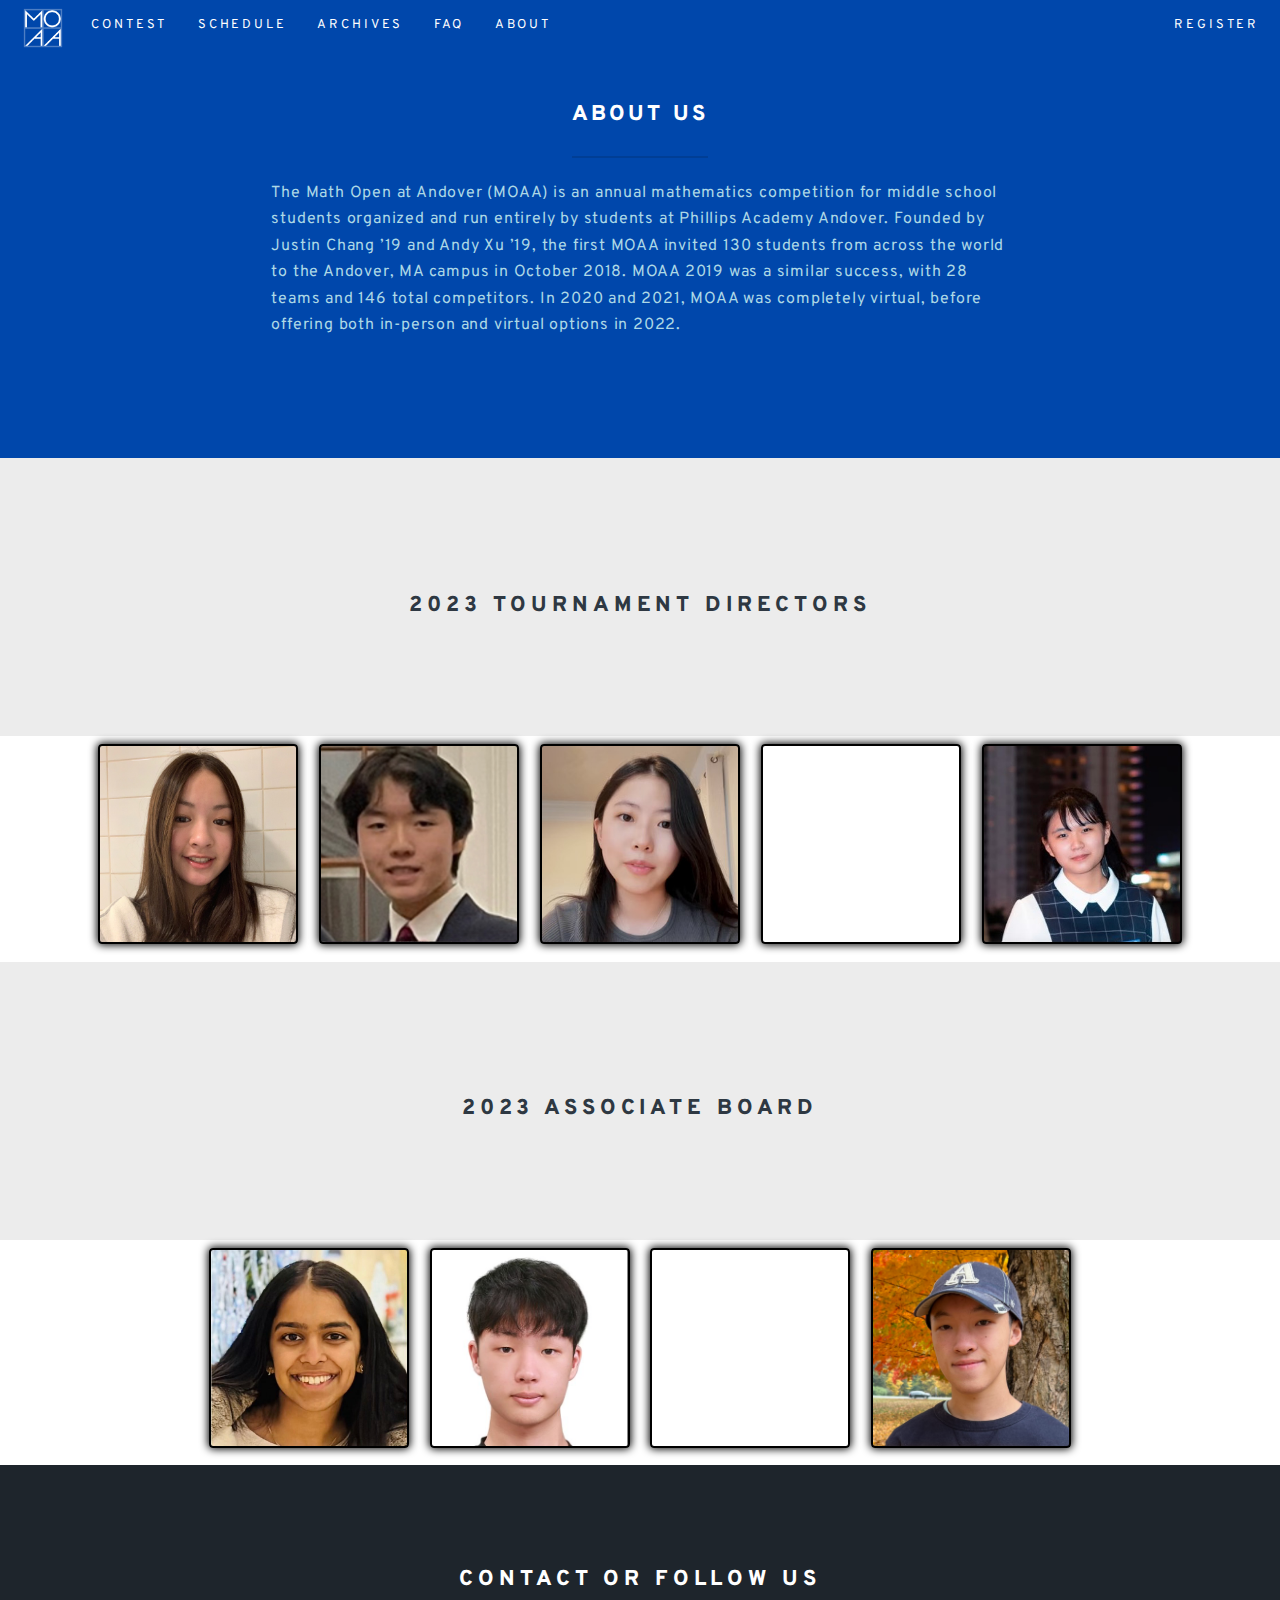
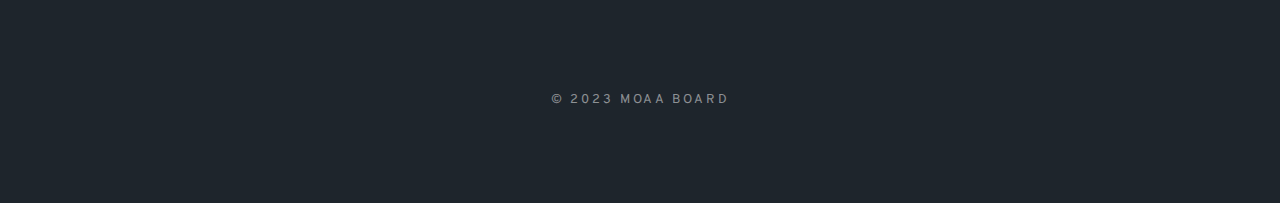
==== about.html @ ed80f313 "about changes" ====
<!DOCTYPE html>
<html>
  <head>
    <link
      href="https://fonts.googleapis.com/css2?family=Overpass:wght@600&display=swap"
      rel="stylesheet"
    />
    <link
      href="https://fonts.googleapis.com/css2?family=Oxygen&display=swap"
      rel="stylesheet"
    />

    <title>
MOAA - About
</title>
    <meta charset="utf-8" />

    <!-- The icon for the website.
  Source: https://pbs.twimg.com/profile_images/139609682/twitter_picture_2_400x400.jpg-->
    <link
      rel="shortcut icon"
      type="image/png"
      href="/static/images/favicon5.png"
    />

    <!-- The style sheet for the website. -->
    <link rel="stylesheet" href="/static/css/main.css" />
    <link rel="stylesheet" href="/static/css/navbar.css" />
    

    <!-- The Font Awesome Stylesheet -->
    <link
      rel="stylesheet"
      href="https://use.fontawesome.com/releases/v5.8.1/css/all.css"
      integrity="sha384-50oBUHEmvpQ+1lW4y57PTFmhCaXp0ML5d60M1M7uH2+nqUivzIebhndOJK28anvf"
      crossorigin="anonymous"
    />

    <!-- Global site tag (gtag.js) - Google Analytics -->
    <script
      async
      src="https://www.googletagmanager.com/gtag/js?id=UA-120912424-3"
    ></script>
    <script>
      window.dataLayer = window.dataLayer || [];

      function gtag() {
        dataLayer.push(arguments);
      }
      gtag("js", new Date());
      gtag("config", "UA-120912424-3");

      var index = "/";
    </script>

    <!-- JavaScript common to all MOAA pages. -->
    <script src="/static/js/jquery.min.js"></script>
    <script src="/static/js/jquery.scrollex.min.js"></script>
    <script src="/static/js/jquery.scrolly.min.js"></script>
    <script src="/static/js/util.js"></script>
    <script src="/static/js/skel.min.js"></script>
    <script src="/static/js/main.js"></script>

     

    <!-- Compatibility -->
    <meta
      content="width=device-width, initial-scale=1, maximum-scale=1, user-scalable=no"
      name="viewport"
    />
  </head>

  <body class="landing">
    <div id="page-wrapper">
      <header id="header" class="style3">
        <nav id="nav2">
          <ul>
            <li>
              <a href="/register-main.html" style="display: inline" class="more"
                >Register</a
              >
            </li>
          </ul>
        </nav>
        
        <nav id="nav">
          <ul>
            <li>
              <a class="menuToggle" href="#menu"><span></span></a>
              <div id="menu">
                <ul>
                  <li><a class="more" href="/">Home</a></li>
                  <li>
                    <a class="more scrolly" href="/contest"
                      >Contest</a
                    >
                  </li>
                  <li>
                    <a class="more" href="/schedule">Schedule</a>
                  </li>
                  <li>
                    <a class="more" href="/archives">Archives</a>
                  </li>
                  <li><a class="more" href="/faq">FAQ</a></li>
                  <li><a class="more" href="/about">About</a></li>
                  <!-- <li><a class="more" href="">Livestream</a></li> -->
                   
                  <li>
                    <a class="more scrolly" href="#contact-us">Contact Us</a>
                  </li>
                  <li>
                    <a href="/register-main.html" class="more">Register</a>
                  </li>
                </ul>
              </div>
            </li>
            <li><a class="more" href="/contest">Contest</a></li>
            <li><a class="more" href="/schedule">Schedule</a></li>
            <li><a class="more" href="/archives">Archives</a></li>
            <li><a class="more" href="/faq">FAQ</a></li>
            <li><a class="more" href="/about">About</a></li>
            
            <!-- <li><a class="more" href="">Livestream</a></li> -->
          </ul>
        </nav>
      </header>

      

   <section class="wrapper style1 special" id="welcome">
      <div class="inner">
        <header class="major">
          <h2>About Us</h2>
          <p>
            The Math Open at Andover (MOAA) is an annual mathematics competition for middle school students
            organized and run entirely by students at Phillips Academy Andover. Founded by Justin Chang ’19 and Andy Xu ’19, the first MOAA invited 130 students from across the world to the Andover, MA campus in October 2018. MOAA 2019 was a similar success, with 28 teams and 146 total competitors. 
            In 2020 and 2021, MOAA was completely virtual, before offering both in-person and virtual options in 2022.

          </p>
        </header>
      </div>
    </section>

    

    


    <section class="wrapper alt style5" id="team">
      <section class="spotlight">
        <div class="content">
          <br>
          <h2>2023 Tournament Directors</h2>
          <br>
        </div>
      </section>

      <section class="profile-pics">
        <a class="zhang-valencia-2022 profile-pic">
          <div class="content">
            <div class="foreground2">
              Valencia is currently an Upper at Phillips Academy and serves as a Tournament Director.
              She enjoys swimming, reading books, and playing tennis.
            </div>
            <div class="zhang-valencia-2022 background"></div>
          </div>
        </a>
        <a class="xu-andy-2023 profile-pic">
          <div class="content">
            <div class="foreground2">
              Andy Xu is currently a Senior at Phillips Academy and serves as a Tournament Director. Besides math, he enjoys running track, teaching math, and physics.
            </div>
            <div class="xu-andy-2023 background"></div>
          </div>
        </a>

        <!-- <a class="zhao-angeline-2022 profile-pic">
          <div class="content">
            <div class="foreground2">
              Angeline is an Upper at Phillips Academy and serves as a Tournament Director. 
              Besides math, she loves journalism and playing poker with her friends.
            <div class="zhao-angeline-2022 background"></div>
          </div>
        </a> -->

        <a class="zhao-angeline-2022 profile-pic">
          <div class="content">
            <div class="foreground2">
              Angeline is an Upper at Phillips Academy and serves as a Tournament Director. 
              Besides math, she loves journalism and playing poker with her friends.
            </div>
            <div class="zhao-angeline-2022 background"></div>
          </div>
        </a>

        <a class="liang-nate-2023 profile-pic">
          <div class="content">
            <div class="foreground2">
              Nate is currently an Upper at Phillips Academy and serves as a Tournament Director.
              Other than math, Nate enjoys Chemistry, running, and hanging out with his friends.
            </div>
            <div class="liang-nate-2023 background"></div>
          </div>
        </a>

        <a class="yang-raina-2022 profile-pic">
          <div class="content">
            <div class="foreground2">
              Raina is currently a Senior at Phillips Academy and serves as a Tournament Director
              for the MOAA. She enjoys theatre, art, and making graphics for the school newspaper. 
            </div>
            <div class="yang-raina-2022 background"></div>
          </div>
        </a>

      </section>

      <section class="spotlight">
        <div class="content">
          <br>
          <h2>2023 Associate Board</h2>
          <br>
        </div>
      </section>

      <section class="profile-pics">
        <a class="mittal-anika-2023 profile-pic">
          <div class="content">
            <div class="foreground2">
              Anika is currently an Upper at Phillips Academy and serves as the Director of Outreach. 
              Besides math, she enjoys dance, baking, and coding.
            </div>
            <div class="mittal-anika-2023 background"></div>
          </div>
        </a>
        <a class="kim-harry-2023 profile-pic">
          <div class="content">
            <div class="foreground2">
              Harry is an Upper at Phillips Academy and serves as the problem organizer. 
              Besides math, he enjoys running and playing card games.
            </div>
            <div class="kim-harry-2023 background"></div>
          </div>
        </a>
        <a class="yang-anthony-2023 profile-pic">
          <div class="content">
            <div class="foreground2">
              Anthony is an upper at Phillips academy and serves as a problem organizer. 
              Besides math, he enjoys playing soccer and sleeping.
            </div>
            <div class="yang-anthony-2023 background"></div>
          </div>
        </a>
        <a class="xie-david-2023 profile-pic">
          <div class="content">
            <div class="foreground2">
              David is an upper at Phillips Academy and serves as the webmaster. 
              Besides math, he enjoys playing chess and playing sports.
            </div>
            <div class="xie-david-2023 background"></div>
          </div>
        </a>


      </section>
    </section>


      <!-- <section class="wrapper style4" id="acknowledgements">
      <div class="inner">
        <header>
          <h2>Acknowledgements</h2>
          <p>This competition was made possible by an Abbot Grant from the Abbot Academy Fund, our sponsors — Art of Problem Solving, Russian School of Math, and Expii — faculty members, and many student volunteers.</p>
          <p>If you are interested in giving to and supporting future endeavors by Phillips Academy Andover, please peruse the "Donate" button to your right.</p>
        </header>
        <ul class="actions vertical">
          <li> <a class="button fit special" href="/static/archives/2019/2019-comp-contributors.pdf">Contributors</a> </li>
          <li> <a class="button fit" data-method="get" href="https://www.andover.edu/giving">Donate</a> </li>
        </ul>
      </div>
    </section> -->

      <footer id="contact-us">
        <h2>Contact or Follow Us</h2>
        <ul class="icons">
          <li>
            <a
              target="_blank"
              class="icon fas fa-envelope-open-text"
              href="mailto:director@andovermathopen.com"
              title="Email us!"
            ></a>
          </li>
          <li>
            <a
              target="_blank"
              class="icon fab fa-facebook"
              href="https://www.facebook.com/Math-Open-At-Andover-447859368975549/"
              title="Find us on Facebook!"
            ></a>
          </li>
          <li>
            <a
              target="_blank"
              class="icon fab fa-instagram"
              href="https://www.instagram.com/mathandover/"
              title="Find us on Instagram!"
            ></a>
          </li>
          <li>
            <a
              target="_blank"
              class="icon fa fa-cubes"
              href="https://artofproblemsolving.com/community/c5h2248922_sign_up_for_moaa_2020"
              title="Find us on AOPS!"
            ></a>
          </li>
          <li>
            <a
              target="_blank"
              class="icon fab fa-discord"
              href="https://discord.gg/f87E8Jt"
              title="Join us on Discord!"
            ></a>
          </li>
        </ul>
        <ul class="copyright">
          <li>&copy; 2023 MOAA Board</li>
        </ul>
      </footer>
    </div>
  </body>
</html>
---- static/css/main.css ----
/* Unless otherwise noted in changelog.txt, the vast majority of this CSS (up to the dividing comment that indicates where my code begins)
came from my coding of the the MOAA website andovermathopen.com, which was built last summer through the use of several css/js packages
provided by html5up.net */
html, body, div, span, applet, object, iframe, h1, h2, h3, h4, h5, h6, p, blockquote, pre, a, abbr, acronym, address, big, cite, code, del, dfn, img, ins,
kbd, q, s, samp, small, strike, sub, sup, tt, var, b, u, i, center, dl, dt, dd, ol, ul, li, fieldset, form, label, legend, table, caption, tbody, tfoot,
thead, tr, th, td, article, aside, canvas, details, embed, figure, figcaption, footer, header, hgroup, menu, nav, output, ruby, section, summary, time,
mark, audio, video {
  margin: 0;
  padding: 0;
  border: 0;
  font-size: 100%;
  font-family: 'Overpass', sans-serif;
  vertical-align: baseline;
}

article, aside, details, figcaption, figure, footer, header, hgroup, menu, nav, section {
  display: block;
}

body {
  line-height: 1;
}

ol, ul {
  list-style: none;
}

blockquote, q {
  quotes: none;
}

blockquote:before, blockquote:after, q:before, q:after {
  content: '';
  content: none;
}

table {
  border-collapse: collapse;
  border-spacing: 0;
}

*, *:before, *:after {
  box-sizing: border-box;
}

body {
  background: #2e3842;
}

body.is-loading *, body.is-loading *:before, body.is-loading *:after {
  animation: none !important;
  transition: none !important;
}

body, input, select, textarea {
  color: #fff;
  font-size: 15pt;
  font-weight: 400;
  letter-spacing: 0.050em;
  line-height: 1.65em;
}

@media screen and (max-width: 1680px) {
  body, input, select, textarea {
    font-size: 13pt;
  }
}

@media screen and (max-width: 1280px) {
  body, input, select, textarea {
    font-size: 12pt;
  }
}

@media screen and (max-width: 736px) {
  body, input, select, textarea {
    font-size: 11pt;
    letter-spacing: 0.0375em;
  }
}

a {
  transition: color 0.2s ease, border-bottom-color 0.2s ease;
  border-bottom: dotted 1px;
  color: inherit;
  text-decoration: none;
}

a:hover {
  border-bottom-color: transparent;
}

b {
  color: #fff;
  font-weight: 600;
}

i {
  font-style: italic;
}

p {
  margin: 0 0 2em 0;
}

h1, h2, h3, h4, h5, h6 {
  color: #fff;
  font-weight: 800;
  letter-spacing: 0.225em;
  line-height: 1em;
  margin: 0 0 1em 0;
  text-transform: uppercase;
}

h1 a, h2 a, h3 a, h4 a, h5 a, h6 a {
  color: inherit;
  text-decoration: none;
}

h2 {
  font-size: 1.35em;
  line-height: 1.75em;
}

@media screen and (max-width: 736px) {
  h2 {
    font-size: 1.1em;
    line-height: 1.65em;
  }
}

h3 {
  font-size: 1.15em;
  line-height: 1.75em;
}

@media screen and (max-width: 736px) {
  h3 {
    font-size: 1em;
    line-height: 1.65em;
  }
}

h4 {
  font-size: 1em;
  line-height: 1.5em;
}

h5 {
  font-size: 0.8em;
  line-height: 1.5em;
}

h6 {
  font-size: 0.7em;
  line-height: 1.5em;
}

sub {
  font-size: 0.8em;
  position: relative;
  top: 0.5em;
}

sup {
  font-size: 0.8em;
  position: relative;
  top: -0.5em;
}

hr {
  border: 0;
  border-bottom: solid 2px #fff;
  margin: 3em 0
}

hr.major {
  margin: 4.5em 0
}

blockquote {
  border-left: solid 4px #fff;
  font-style: italic;
  margin: 0 0 2em 0;
  padding: 0.5em 0 0.5em 2em
}

code {
  background: rgba(144, 144, 144, 0.25);
  border-radius: 3px;
  font-family: 'Overpass', sans-serif;
  font-size: 0.9em;
  letter-spacing: 0;
  margin: 0 0.25em;
  padding: 0.25em 0.65em
}

pre {
  font-family: 'Overpass', sans-serif;
  font-size: 0.9em;
  margin: 0 0 2em 0
}

pre code {
  display: block;
  line-height: 1.75em;
  padding: 1em 1.5em;
  overflow-x: auto
}

.align-left {
  text-align: left !important
}

.align-center {
  text-align: center !important
}

.align-right {
  text-align: right !important
}

section.special, article.special {
  text-align: center
}

header p {
  color: rgba(255, 255, 255, 0.5);
  position: relative;
  top: -0.25em
}

header h3+p {
  font-size: 1.1em
}

header h4+p, header h5+p, header h6+p {
  font-size: 0.9em
}

header.major {
  margin: 0 0 3.5em 0
}

header.major h2, header.major h3, header.major h4, header.major h5, header.major h6 {
  border-bottom: solid 2px #fff;
  display: inline-block;
  padding-bottom: 1em;
  position: relative
}

header.major h2:after, header.major h3:after, header.major h4:after, header.major h5:after, header.major h6:after {
  content: '';
  display: block;
  height: 1px
}

header.major p {
  color: #fff;
  top: 0
}

@media screen and (max-width: 736px) {
  header.major {
    margin: 0 0 2em 0
  }
}

/*@media screen and (max-width: 980px) {
  header br {
    display: none
  }
}*/

form {
  margin: 0 0 2em 0
}

label {
  color: #fff;
  display: block;
  font-size: 0.9em;
  font-weight: 600;
  margin: 0 0 1em 0
}

input[type="text"], input[type="password"], input[type="email"], input[type="number"], select, textarea {
  appearance: none;
  background: rgba(144, 144, 144, 0.25);
  border-radius: 3px;
  border: none;
  color: inherit;
  display: block;
  outline: 0;
  padding: 0 1em;
  text-decoration: none;
  width: 100%
}

input[type="text"]:invalid, input[type="password"]:invalid, input[type="email"]:invalid, input[type="number"]:invalid, select:invalid, textarea:invalid {
  box-shadow: none
}

input[type="text"]:focus, input[type="password"]:focus, input[type="email"]:focus, input[type="number"]:focus, select:focus, textarea:focus {
  box-shadow: 0 0 0 2px #3f3fff
}

.select-wrapper {
  text-decoration: none;
  display: block;
  position: relative
}

.select-wrapper:before {
  font-style: normal;
  pointer-events: none;
  text-transform: none !important;
}

.select-wrapper:before {
  color: #fff;
  display: block;
  height: 2.75em;
  line-height: 2.75em;
  position: absolute;
  right: 0;
  text-align: center;
  top: 0;
  width: 2.75em
}

input[type="text"], input[type="password"], input[type="email"], input[type="number"], select {
  height: 2.75em;
  width: 70%;
  margin: auto;
}

textarea {
  padding: 0.75em 1em
}

input[type="checkbox"], input[type="radio"] {
  appearance: none;
  display: block;
  float: left;
  margin-right: -2em;
  opacity: 0;
  width: 1em;
  z-index: -1
}

input[type="checkbox"]+label, input[type="radio"]+label {
  text-decoration: none;
  color: #fff;
  cursor: pointer;
  display: inline-block;
  font-size: 1em;
  font-weight: 400;
  padding-left: 2.4em;
  padding-right: 0.75em;
  position: relative
}

input[type="checkbox"]+label:before, input[type="radio"]+label:before {
  font-style: normal;
  text-transform: none;
}

input[type="checkbox"]+label:before, input[type="radio"]+label:before {
  background: rgba(144, 144, 144, 0.25);
  border-radius: 3px;
  content: '';
  display: inline-block;
  height: 1.65em;
  left: 0;
  line-height: 1.58125em;
  position: absolute;
  text-align: center;
  top: 0;
  width: 1.65em
}

input[type="checkbox"]:checked+label:before, input[type="radio"]:checked+label:before {
  background: #2e3842;
  color: #fff;
}

input[type="checkbox"]:focus+label:before, input[type="radio"]:focus+label:before {
  box-shadow: 0 0 0 2px #0047ab
}

input[type="checkbox"]+label:before {
  border-radius: 3px
}

input[type="radio"]+label:before {
  border-radius: 100%
}

.formerize-placeholder {
  color: rgba(255, 255, 255, 0.5) !important;
  opacity: 1.0
}

.box {
  border-radius: 3px;
  border: solid 2px #fff;
  margin-bottom: 2em;
  padding: 1.5em
}

.box>:last-child, .box>:last-child>:last-child, .box>:last-child>:last-child>:last-child {
  margin-bottom: 0
}

.box.alt {
  border: 0;
  border-radius: 0;
  padding: 0
}

.icon {
  text-decoration: none;
  border-bottom: none;
  position: relative
}

.icon:before {
  font-style: normal;
  text-transform: none;
}

.icon>.label {
  display: none
}

.icon.major {
  transform: rotate(-45deg);
  border-radius: 3px;
  border: solid 2px #fff;
  display: inline-block;
  font-size: 1.35em;
  height: calc(3em + 2px);
  line-height: 3em;
  text-align: center;
  width: calc(3em + 2px)
}

.icon.major:before {
  transform: rotate(45deg);
  display: inline-block;
  font-size: 1.5em
}

@media screen and (max-width: 736px) {
  .icon.major {
    font-size: 1em
  }
}

.icon.style1 {
  color: #ffffff
}

.icon.style2 {
  color: #00f0ff
}

.icon.style3 {
  color: #76ddff
}

.image {
  border-radius: 3px;
  border: 0;
  display: inline-block;
  position: relative
}

.image img {
  border-radius: 3px;
  display: block
}

.image.left {
  float: left;
  margin: 0 2em 2em 0;
  top: 0.25em
}

.image.right {
  float: right;
  margin: 0 0 2em 2em;
  top: 0.25em
}

.image.left, .image.right {
  max-width: 40%
}

.image.left img, .image.right img {
  width: 100%
}

.image.fit {
  display: block;
  margin: 0 0 2em 0;
  width: 100%
}

.image.fit img {
  width: 100%
}

ol {
  list-style: decimal;
  margin: 0 0 2em 0;
  padding-left: 1.25em
}

ol li {
  padding-left: 0.25em
}

ul {
  list-style: disc;
  margin: 0 0 2em 0;
  padding-left: 1em
}

ul li {
  padding-left: 0.5em;
}

ul.alt {
  list-style: none;
  padding-left: 0
}

ul.alt li {
  border-top: solid 1px #fff;
  padding: 0.5em 0
}

ul.alt li:first-child {
  border-top: 0;
  padding-top: 0
}

ul.icons {
  cursor: default;
  list-style: none;
  padding-left: 0
}

ul.icons li {
  display: inline-block;
  padding: 0 1em 0 0
}

ul.icons li:last-child {
  padding-right: 0
}

ul.icons.major {
  padding: 1em 0
}

ul.icons.major li {
  padding-right: 3.5em
}

@media screen and (max-width: 736px) {
  ul.icons.major li {
    padding: 0 1em !important
  }
}

ul.actions {
  cursor: default;
  list-style: none;
  padding-left: 0
}

ul.actions li {
  display: inline-block;
  padding: 0 1.5em 0 0;
  vertical-align: middle
}

ul.actions li:last-child {
  padding-right: 0
}

ul.actions.small li {
  padding: 0 0.75em 0 0
}

ul.actions.vertical li {
  display: block;
  padding: 1.5em 0 0 0
}

ul.actions.vertical li:first-child {
  padding-top: 0
}

ul.actions.vertical li>* {
  margin-bottom: 0
}

ul.actions.vertical.small li {
  padding: 0.75em 0 0 0
}

ul.actions.vertical.small li:first-child {
  padding-top: 0
}

/*ul.actions.fit {
  display: table;
  margin-left: -1.5em;
  padding: 0;
  table-layout: fixed;
  width: calc(100% + 1.5em)
} */

ul.actions.fit li {
  display: table-cell;
  padding: 0 0 0 1.5em
}

ul.actions.fit li>* {
  margin-bottom: 0
}

/*ul.actions.fit.small {
  margin-left: -0.75em;
  width: calc(100% + 0.75em)
} */

ul.actions.fit.small li {
  padding: 0 0 0 0.75em
}

@media screen and (max-width: 736px) {
  ul.actions li {
    padding: 1em 0 0 0;
    text-align: center;
    width: 100%
  }

  ul.actions li:first-child {
    padding-top: 0
  }

  ul.actions li>* {
    margin: 0 auto !important;
    max-width: 30em;
    width: 100%
  }

  ul.actions li>*.icon:before {
    margin-left: -1em
  }

  ul.actions.small li {
    padding: 0.5em 0 0 0
  }

  ul.actions.small li:first-child {
    padding-top: 0
  }
}

dl {
  margin: 0 0 2em 0
}

.table-wrapper {
  overflow-x: auto;
}

table {
  margin: 0 0 2em 0;
  width: 100%
}

table tbody tr {
  border: solid 1px #fff;
  border-left: 0;
  border-right: 0
}

table tbody tr:nth-child(2n+1) {
  background-color: rgba(144, 144, 144, 0.25)
}

table td {
  padding: 0.75em 0.75em
}

table th {
  color: #fff;
  font-size: 0.9em;
  font-weight: 600;
  padding: 0 0.75em 0.75em 0.75em;
  text-align: left
}

table thead {
  border-bottom: solid 2px #fff
}

table tfoot {
  border-top: solid 2px #fff
}

table.alt {
  border-collapse: separate
}

table.alt tbody tr td {
  border: solid 1px #fff;
  border-left-width: 0;
  border-top-width: 0
}

table.alt tbody tr td:first-child {
  border-left-width: 1px
}

table.alt tbody tr:first-child td {
  border-top-width: 1px
}

table.alt thead {
  border-bottom: 0
}

table.alt tfoot {
  border-top: 0
}

input[type="submit"], input[type="reset"], input[type="button"], button, .button {
  appearance: none;
  transition: background-color 0.2s ease-in-out, color 0.2s ease-in-out;
  background-color: transparent;
  border-radius: 3px;
  border: 0;
  box-shadow: inset 0 0 0 2px #fff;
  color: #fff;
  cursor: pointer;
  display: inline-block;
  font-size: 0.8em;
  font-weight: 600;
  height: 3.125em;
  letter-spacing: 0.225em;
  line-height: 3.125em;
  padding: 0 2.75em;
  text-align: center;
  text-decoration: none;
  text-transform: uppercase;
  white-space: nowrap;
  overflow: hidden;
  text-overflow: ellipsis;
  margin: 0 0 0 0;
}

input[type="submit"]:hover, input[type="reset"]:hover, input[type="button"]:hover, button:hover, .button:hover {
  background-color: rgba(144, 144, 144, 0.25)
}

input[type="submit"]:active, input[type="reset"]:active, input[type="button"]:active, button:active, .button:active {
  background-color: rgba(144, 144, 144, 0.5)
}

input[type="submit"].icon:before, input[type="reset"].icon:before, input[type="button"].icon:before, button.icon:before,
.button.icon:before {
  margin-right: 0.5em
}

input[type="submit"].fit, input[type="reset"].fit, input[type="button"].fit, button.fit, .button.fit {
  display: block;
  margin: 0 0 1em 0;
  width: 100%
}

input[type="submit"].small, input[type="reset"].small, input[type="button"].small, button.small, .button.small {
  font-size: 0.8em
}

input[type="submit"].big, input[type="reset"].big, input[type="button"].big, button.big, .button.big {
  font-size: 1.35em
}

input[type="submit"].special, input[type="reset"].special, input[type="button"].special, button.special, .button.special {
  background-color: #0047ab;
  box-shadow: none !important;
  color: #ffffff !important
}

input[type="submit"].special:hover, input[type="reset"].special:hover, input[type="button"].special:hover, button.special:hover,
.button.special:hover {
  background-color: #7f7fff !important
}

input[type="submit"].special:active, input[type="reset"].special:active, input[type="button"].special:active, button.special:active,
.button.special:active {
  background-color: #008d4c !important
}

input[type="submit"].disabled, input[type="submit"]:disabled, input[type="reset"].disabled, input[type="reset"]:disabled,
input[type="button"].disabled, input[type="button"]:disabled, button.disabled, button:disabled, .button.disabled, .button:disabled {
  pointer-events: none;
  opacity: 0.25;
}

@media screen and (max-width: 736px) {
  input[type="submit"], input[type="reset"], input[type="button"], button, .button {
    height: 3.75em;
    line-height: 3.75em
  }
}

.features {
  display: flex;
  flex-wrap: wrap;
  justify-content: center;
  list-style: none;
  padding: 0;
  width: 100%;
}

.features li {
  padding: 4em 4em 2em 6em;
  display: block;
  position: relative;
  text-align: left;
  width: 50%
}

.features li:nth-child(1) {
  background-color: rgba(0, 0, 0, 0.035)
}

.features li:nth-child(2) {
  background-color: rgba(0, 0, 0, 0.07)
}

.features li:nth-child(3) {
  background-color: rgba(0, 0, 0, 0.105)
}

.features li:nth-child(4) {
  background-color: rgba(0, 0, 0, 0.14)
}

.features li:nth-child(5) {
  background-color: rgba(0, 0, 0, 0.175)
}

.features li:nth-child(6) {
  background-color: rgba(0, 0, 0, 0.21)
}

.features li:nth-child(7) {
  background-color: rgba(0, 0, 0, 0.245)
}

.features li:nth-child(8) {
  background-color: rgba(0, 0, 0, 0.28)
}

.features li:nth-child(9) {
  background-color: rgba(0, 0, 0, 0.315)
}

.features li:nth-child(10) {
  background-color: rgba(0, 0, 0, 0.35)
}

.features li:before {
  display: block;
  color: #ffffff;
  position: absolute;
  left: 1.75em;
  top: 2.75em;
  font-size: 1.5em
}

.features li:nth-child(1) {
  border-top-left-radius: 3px
}

.features li:nth-child(2) {
  border-top-right-radius: 3px
}

.features li:nth-last-child(1) {
  border-bottom-right-radius: 3px
}

.features li:nth-last-child(2) {
  border-bottom-left-radius: 3px
}

 @media screen and (max-width: 980px) {
  .features li {
    padding: 3em 2em 1em 2em;
    text-align: left;
  }

  .features li:before {
    left: 0;
    margin: 0 0 1em 0;
    position: relative;
    top: 0
  }
}

@media screen and (max-width: 736px) {
  .features li {
    padding: 3em 0 1em 0;
    background-color: transparent !important;
    border-top: solid 2px #fff;
    width: 100%
  }

  .features li:first-child {
    border-top: 0
  }
}

.spotlight {
  align-items: center;
  display: flex;
}

.spotlight .image {
  order: 1;
  border-radius: 0;
  width: 40%;
}

.spotlight .image img {
  border-radius: 0;
  width: 100%;
}

.spotlight .content {
  padding: 2em 18%;
  max-width: none;
  text-align: left;
  width: 100%;
  margin: 0 2em !important;
}

.spotlight .content h2 {
  margin-top: 5%;
}

.spotlight:nth-child(2n) {
  flex-direction: row-reverse;
}

.spotlight:nth-child(1) {
  background-color: rgba(0, 0, 0, 0.075)
}

.spotlight:nth-child(2) {
  background-color: rgba(0, 0, 0, 0.15)
}

.spotlight:nth-child(3) {
  background-color: rgba(0, 0, 0, 0.075)
}

.spotlight:nth-child(4) {
  background-color: rgba(0, 0, 0, 0.15)
}

.spotlight:nth-child(5) {
  background-color: rgba(0, 0, 0, 0.075)
}

.spotlight:nth-child(6) {
  background-color: rgba(0, 0, 0, 0.15)
}

.spotlight:nth-child(7) {
  background-color: rgba(0, 0, 0, 0.075)
}

.spotlight:nth-child(8) {
  background-color: rgba(0, 0, 0, 0.15)
}

.spotlight:nth-child(9) {
  background-color: rgba(0, 0, 0, 0.075)
}

.spotlight:nth-child(10) {
  background-color: rgba(0, 0, 0, 0.15)
}

@media screen and (max-width: 1280px) {
  .spotlight .image {
    width: 100%
  }

  .spotlight .content {
    padding: 4em 18%;
    max-width: none;
    text-align: center;
    width: 100%
  }
}

@media screen and (max-width: 980px) {
  /*.spotlight {
    display: block
  }*/

  .spotlight br {
    display: none
  }

  .spotlight .image {
    width: 100%
  }

  .spotlight .content {
    padding: 4em 18%;
    max-width: none;
    text-align: left;
    white-space: initial;
  }
}

@media screen and (max-width: 736px) {
  .spotlight .content {
    padding: 3em 0;
  }
}

.wrapper {
  padding: 6em 18% 4em;
}

.wrapper>.inner {
  margin: 0 auto;
}

@media screen and (max-width: 1280px) {
  .wrapper>.inner {
    width: 90%
  }
}

@media screen and (max-width: 980px) {
  .wrapper>.inner {
    width: 100%
  }

  .bmwrapper{
      display: none;
  }
}


.wrapper.alt {
  padding: 0
}

.wrapper.style1 {
  background-color: #0047ab;
  color: #0047ab
}

.wrapper.style1 b {
  color: #ffffff
}

.wrapper.style1 h2, .wrapper.style1 h3, .wrapper.style1 h4, .wrapper.style1 h5, .wrapper.style1 h6 {
  color: #ffffff
}

.wrapper.style1 hr {
  border-color: rgba(0, 0, 0, 0.125)
}

.wrapper.style1 blockquote {
  border-color: rgba(0, 0, 0, 0.125)
}

.wrapper.style1 code {
  background: rgba(255, 255, 255, 0.075)
}

.wrapper.style1 header p {
  color: #a6e0db

}

.wrapper.style1 header.major h2, .wrapper.style1 header.major h3, .wrapper.style1 header.major h4, .wrapper.style1 header.major h5,
.wrapper.style1 header.major h6 {
  border-color: rgba(0, 0, 0, 0.125)
}

.wrapper.style1 header.major p {
  color: #add8e6
}

.wrapper.style1 label {
  color: #ffffff
}

.wrapper.style1 input[type="text"], .wrapper.style1 input[type="password"], .wrapper.style1 input[type="email"],
.wrapper.style1 input[type="number"], .wrapper.style1 select, .wrapper.style1 textarea {
  background: rgba(255, 255, 255, 0.075)
}

.wrapper.style1 .select-wrapper:before {
  color: rgba(0, 0, 0, 0.125)
}

.wrapper.style1 input[type="checkbox"]+label, .wrapper.style1 input[type="radio"]+label {
  color: #0047ab
}

.wrapper.style1 input[type="checkbox"]+label:before, .wrapper.style1 input[type="radio"]+label:before {
  background: rgba(255, 255, 255, 0.075)
}

.wrapper.style1 input[type="checkbox"]:checked+label:before, .wrapper.style1 input[type="radio"]:checked+label:before {
  background: #ffffff;
  color: #0047ab
}

.wrapper.style1 .formerize-placeholder {
  color: #a6e0db !important
}

.wrapper.style1 .icon.major {
  border-color: rgba(0, 0, 0, 0.125)
}

.wrapper.style1 ul.alt li {
  border-color: rgba(0, 0, 0, 0.125)
}

.wrapper.style1 table tbody tr {
  border-color: rgba(0, 0, 0, 0.125)
}

.wrapper.style1 table tbody tr:nth-child(2n+1) {
  background-color: rgba(255, 255, 255, 0.075)
}

.wrapper.style1 table th {
  color: #ffffff
}

.wrapper.style1 table thead {
  border-color: rgba(0, 0, 0, 0.125)
}

.wrapper.style1 table tfoot {
  border-color: rgba(0, 0, 0, 0.125)
}

.wrapper.style1 table.alt tbody tr td {
  border-color: rgba(0, 0, 0, 0.125)
}

.wrapper.style1 input[type="submit"], .wrapper.style1 input[type="reset"], .wrapper.style1 input[type="button"],
.wrapper.style1 button, .wrapper.style1 .button {
  box-shadow: inset 0 0 0 2px rgba(0, 0, 0, 0.125);
  color: #ffffff
}

.wrapper.style1 input[type="submit"]:hover, .wrapper.style1 input[type="reset"]:hover, .wrapper.style1 input[type="button"]:hover,
.wrapper.style1 button:hover, .wrapper.style1 .button:hover {
  background-color: rgba(255, 255, 255, 0.075)
}

.wrapper.style1 input[type="submit"]:active, .wrapper.style1 input[type="reset"]:active, .wrapper.style1 input[type="button"]:active,
.wrapper.style1 button:active, .wrapper.style1 .button:active {
  background-color: rgba(255, 255, 255, 0.2)
}

@media screen and (max-width: 736px) {
  .wrapper.style1 .features li {
    border-top-color: rgba(0, 0, 0, 0.125)
  }
}

.wrapper.style2 {
  background-color: #2e3842;
  color: black;
}

.wrapper.style3 {
  background-color: #0047ab;
  color: #d3d4e4
}

.wrapper.style3 b {
  color: #ffffff
}

.wrapper.style3 h2, .wrapper.style3 h3, .wrapper.style3 h4, .wrapper.style3 h5, .wrapper.style3 h6 {
  color: #ffffff
}

.wrapper.style3 hr {
  border-color: rgba(0, 0, 0, 0.125)
}

.wrapper.style3 blockquote {
  border-color: rgba(0, 0, 0, 0.125)
}

.wrapper.style3 code {
  background: rgba(255, 255, 255, 0.075)
}

.wrapper.style3 header p {
  color: #b9bad3
}

.wrapper.style3 header.major h2, .wrapper.style3 header.major h3, .wrapper.style3 header.major h4, .wrapper.style3 header.major h5,
.wrapper.style3 header.major h6 {
  border-color: rgba(0, 0, 0, 0.125)
}

.wrapper.style3 header.major p {
  color: #d3d4e4
}

.wrapper.style3 label {
  color: #ffffff
}

.wrapper.style3 input[type="text"], .wrapper.style3 input[type="password"], .wrapper.style3 input[type="email"],
.wrapper.style3 input[type="number"], .wrapper.style3 select, .wrapper.style3 textarea {
  background: rgba(255, 255, 255, 0.075)
}

.wrapper.style3 .select-wrapper:before {
  color: rgba(0, 0, 0, 0.125)
}

.wrapper.style3 input[type="checkbox"]+label, .wrapper.style3 input[type="radio"]+label {
  color: #d3d4e4
}

.wrapper.style3 input[type="checkbox"]+label:before, .wrapper.style3 input[type="radio"]+label:before {
  background: rgba(255, 255, 255, 0.075)
}

.wrapper.style3 input[type="checkbox"]:checked+label:before, .wrapper.style3 input[type="radio"]:checked+label:before {
  background: #ffffff;
  color: #0047ab
}

.wrapper.style3 .formerize-placeholder {
  color: #b9bad3 !important
}

.wrapper.style3 .icon.major {
  border-color: rgba(0, 0, 0, 0.125)
}

.wrapper.style3 ul.alt li {
  border-color: rgba(0, 0, 0, 0.125)
}

.wrapper.style3 table tbody tr {
  border-color: rgba(0, 0, 0, 0.125)
}

.wrapper.style3 table tbody tr:nth-child(2n+1) {
  background-color: rgba(255, 255, 255, 0.075)
}

.wrapper.style3 table th {
  color: #ffffff
}

.wrapper.style3 table thead {
  border-color: rgba(0, 0, 0, 0.125)
}

.wrapper.style3 table tfoot {
  border-color: rgba(0, 0, 0, 0.125)
}

.wrapper.style3 table.alt tbody tr td {
  border-color: rgba(0, 0, 0, 0.125)
}

.wrapper.style3 input[type="submit"], .wrapper.style3 input[type="reset"], .wrapper.style3 input[type="button"],
.wrapper.style3 button, .wrapper.style3 .button {
  box-shadow: inset 0 0 0 2px rgba(0, 0, 0, 0.125);
  color: #ffffff
}

.wrapper.style3 input[type="submit"]:hover, .wrapper.style3 input[type="reset"]:hover, .wrapper.style3 input[type="button"]:hover,
.wrapper.style3 button:hover, .wrapper.style3 .button:hover {
  background-color: rgba(255, 255, 255, 0.075)
}

.wrapper.style3 input[type="submit"]:active, .wrapper.style3 input[type="reset"]:active, .wrapper.style3 input[type="button"]:active,
.wrapper.style3 button:active, .wrapper.style3 .button:active {
  background-color: rgba(255, 255, 255, 0.2)
}

@media screen and (max-width: 736px) {
  .wrapper.style3 .features li {
    border-top-color: rgba(0, 0, 0, 0.125)
  }
}

.wrapper.style4 {
  background-color: transparent
}

.wrapper.style5 {
  background-color: #ffffff;
  color: #4E4852
}

.wrapper.style5 b {
  color: #2E3842
}

.wrapper.style5 h2, .wrapper.style5 h3, .wrapper.style5 h4, .wrapper.style5 h5, .wrapper.style5 h6 {
  color: #2E3842
}

.wrapper.style5 hr {
  border-color: #dfdfdf
}

.wrapper.style5 blockquote {
  border-color: #dfdfdf
}

.wrapper.style5 code {
  background: rgba(0, 0, 0, 0.0375)
}

.wrapper.style5 header p {
  color: #8E8892
}

.wrapper.style5 header.major h2, .wrapper.style5 header.major h3, .wrapper.style5 header.major h4, .wrapper.style5 header.major h5,
.wrapper.style5 header.major h6 {
  border-color: #dfdfdf
}

.wrapper.style5 header.major p {
  color: #4E4852
}

.wrapper.style5 label {
  color: #2E3842
}

.wrapper.style5 input[type="text"], .wrapper.style5 input[type="password"], .wrapper.style5 input[type="email"],
.wrapper.style5 input[type="number"], .wrapper.style5 select, .wrapper.style5 textarea {
  background: rgba(0, 0, 0, 0.0375)
}

.wrapper.style5 .select-wrapper:before {
  color: #dfdfdf
}

.wrapper.style5 input[type="checkbox"]+label, .wrapper.style5 input[type="radio"]+label {
  color: #4E4852
}

.wrapper.style5 input[type="checkbox"]+label:before, .wrapper.style5 input[type="radio"]+label:before {
  background: rgba(0, 0, 0, 0.0375)
}

.wrapper.style5 input[type="checkbox"]:checked+label:before, .wrapper.style5 input[type="radio"]:checked+label:before {
  background: #2E3842;
  color: #ffffff
}

.wrapper.style5 .formerize-placeholder {
  color: #8E8892 !important
}

.wrapper.style5 .icon.major {
  border-color: #dfdfdf
}

.wrapper.style5 ul.alt li {
  border-color: #dfdfdf
}

.wrapper.style5 table tbody tr {
  border-color: #dfdfdf
}

.wrapper.style5 table tbody tr:nth-child(2n+1) {
  background-color: rgba(0, 0, 0, 0.0375)
}

.wrapper.style5 table th {
  color: #2E3842
}

.wrapper.style5 table thead {
  border-color: #dfdfdf
}

.wrapper.style5 table tfoot {
  border-color: #dfdfdf
}

.wrapper.style5 table.alt tbody tr td {
  border-color: #dfdfdf
}

.wrapper.style5 input[type="submit"], .wrapper.style5 input[type="reset"], .wrapper.style5 input[type="button"],
.wrapper.style5 button, .wrapper.style5 .button {
  box-shadow: inset 0 0 0 2px #dfdfdf;
  color: #2E3842
}

.wrapper.style5 input[type="submit"]:hover, .wrapper.style5 input[type="reset"]:hover, .wrapper.style5 input[type="button"]:hover,
.wrapper.style5 button:hover, .wrapper.style5 .button:hover {
  background-color: rgba(0, 0, 0, 0.0375)
}

.wrapper.style5 input[type="submit"]:active, .wrapper.style5 input[type="reset"]:active, .wrapper.style5 input[type="button"]:active,
.wrapper.style5 button:active, .wrapper.style5 .button:active {
  background-color: rgba(0, 0, 0, 0.1)
}

@media screen and (max-width: 736px) {
  .wrapper.style5 .features li {
    border-top-color: #dfdfdf
  }
}

/*@media screen and (max-width: 980px) {
  .wrapper {
    padding: 4em 3em 2em 3em
  }
} */

@media screen and (max-width: 736px) {
  .wrapper {
    padding: 5em 2em 1em 2em;
  }
}

#page-wrapper {
  transition: opacity 0.5s ease;
  opacity: 1;
  padding-top: 3em;
}

#page-wrapper:before {
  background: transparent;
  content: '';
  display: block;
  display: none;
  height: 100%;
  left: 0;
  position: fixed;
  top: 0;
  width: 100%;
  z-index: 10001
}

#menu {
  transform: translateX(-20em);
  transition: transform 0.5s ease;
  background: #0047ab;
  color: #ffffff;
  height: 100%;
  max-width: 80%;
  overflow-y: auto;
  padding: 3em 2em;
  position: fixed;
  left: 0;
  top: 0;
  width: 20em;
  z-index: 10002
}

#menu ul {
  list-style: none;
  padding: 0
}

#menu ul>li {
  border-top: solid 1px rgba(0, 0, 0, 0.125);
  margin: 0.5em 0 0 0;
  padding: 0.5em 0 0 0;
}

#menu ul>li:first-child {
  border-top: 0 !important;
  margin-top: 0 !important;
  padding-top: 0 !important;
}

#menu ul>li>a {
  border: 0;
  color: inherit;
  display: block;
  font-size: 0.8em;
  letter-spacing: 0.225em;
  outline: 0;
  text-decoration: none;
  text-transform: uppercase
}

@media screen and (max-width: 736px) {
  #menu ul>li>a {
    line-height: 3em
  }
}

#menu .close {
  background-image: url("../images/close.svg");
  background-position: 4.85em 1em;
  background-repeat: no-repeat;
  border: 0;
  cursor: pointer;
  display: block;
  height: 3em;
  position: absolute;
  right: 0;
  top: 0;
  vertical-align: middle;
  width: 7em
}

@media screen and (max-width: 736px) {
  #menu {
    padding: 3em 1.5em;
  }
}

body.is-menu-visible #page-wrapper {
  opacity: 0.35
}

body.is-menu-visible #page-wrapper:before {
  display: block
}

body.is-menu-visible #menu {
  transform: translateX(0);
}

#header {
  transition: background-color 0.2s ease;
  background: #0047ab;
  height: 3.5em;
  left: 0;
  line-height: 3em;
  position: fixed;
  top: 0;
  width: 100%;
  z-index: 10000;
}

#header h1 {
  transition: opacity 0.2s ease;
  height: inherit;
  left: 1.0em;
  line-height: inherit;
  position: absolute;
  top: 0;
}

#header h1 a {
  border: 0;
  display: block;
  height: inherit;
  line-height: inherit
}

@media screen and (max-width: 736px) {
  #header h1 a {
    font-size: 0.8em
  }
}

#header #nav {
  height: inherit;
  line-height: inherit;
  position: absolute;
  left: auto;
  top: 0;
}

#header #nav2{
  height: inherit;
  line-height: inherit;
  position: absolute;
  right: 0;
  top: 0;
}


#header nav>ul {
  list-style: none;
  margin: 0;
  padding: 0;
  white-space: nowrap
}

#header nav>ul>li {
  display: inline-block;
  padding: 0;
}

#header nav>ul>li>a {
  border: 0;
  color: #fff;
  display: block;
  font-size: 0.8em;
  letter-spacing: 0.225em;
  padding: 0 1.0em;
  text-transform: uppercase;
  height: 42px;
  font-family: 'Overpass', sans-serif;
}


#header nav>ul>li>a.menuToggle {
  outline: 0;
  position: relative;
  margin: 0em -0.5em 0 0.5em;
  background-position: center;
}

#header nav>ul>li>a.menuToggle:before {
  background: url("../images/favicon5.png");
  background-position: left center;
  background-size: contain;
  background-repeat: no-repeat;
  content: '';
  display: inline-block;
  height: 3.75em;
  vertical-align: top;
  width: 2em
}

@media screen and (max-width: 736px) {
  #header nav>ul>li>a.menuToggle {
    padding: 0 0.5em;
  }

  #header nav>ul>li>a.menuToggle span {
    display: none
  }
}

@media screen and (max-width: 736px) {
  #header nav>ul>li>a {
    padding: 0 0 0 1.5em;
  }
}

/* #header nav>ul>li:first-child {
  margin-left: 0
} */

#header.alt {
  background: transparent
}

#header.alt h1 {
  pointer-events: none;
  opacity: 0;
}

#banner {
  display: flex;
  flex-direction: column;
  justify-content: center;
  cursor: default;
  height: 100vh;
  min-height: 35em;
  overflow: hidden;
  position: relative;
  text-align: center;
}

#banner h2 {
  transform: scale(1);
  transition: transform 0.5s ease, opacity 0.5s ease;
  display: inline-block;
  font-size: 1.75em;
  opacity: 1;
  padding: 0.35em 1em;
  position: relative;
  z-index: 1
}

#banner h2:before, #banner h2:after {
  transition: width 0.85s ease;
  transition-delay: 0.25s;
  background: #fff;
  content: '';
  display: block;
  height: 2px;
  position: absolute;
  width: 100%
}

#banner h2:before {
  top: 0;
  left: 0
}

#banner h2:after {
  bottom: 0;
  right: 0
}

#banner p {
  letter-spacing: 0.225em;
  text-transform: uppercase
}

#banner p a {
  color: inherit
}

#banner .more {
  transition: transform 0.75s ease, opacity 0.75s ease;
  transition-delay: 3s;
  transform: translateY(0);
  border: none;
  bottom: 0;
  color: inherit;
  font-size: 0.8em;
  height: 8.5em;
  left: 50%;
  letter-spacing: 0.225em;
  margin-left: -8.5em;
  opacity: 1;
  outline: 0;
  padding-left: 0.225em;
  position: absolute;
  text-align: center;
  text-transform: uppercase;
  width: 16em;
  z-index: 1;
  font-family: 'Overpass', 'sans-serif';
}

.more:hover {
  cursor: pointer;
}

#banner .more:after {
  background-image: url("../images/arrow.svg");
  background-position: center;
  background-repeat: no-repeat;
  background-size: contain;
  bottom: 4em;
  content: '';
  display: block;
  height: 1.5em;
  left: 50%;
  margin: 0 0 0 -0.75em;
  position: absolute;
  width: 1.5em
}

#banner:after {
  pointer-events: none;
  transition: opacity 2.5s ease-in-out;
  transition-delay: 1.25s;
  content: '';
  background: #0047ab;
  display: block;
  width: 100%;
  height: 100%;
  position: absolute;
  left: 0;
  top: 0;
  opacity: 0
}

@media screen and (max-width: 736px) {
  #banner {
    padding: 7em 3em 5em 3em;
    height: auto;
    min-height: 0
  }

  #banner h2 {
    font-size: 1.25em
  }

  #banner .more {
    display: none
  }
}

body.is-loading #banner h2 {
  transform: scale(0.95);
  opacity: 0;
}

body.is-loading #banner h2:before, body.is-loading #banner h2:after {
  width: 0
}

body.is-loading #banner .more {
  transform: translateY(9em);
  opacity: 0;
}

body.is-loading #banner:after {
  opacity: 1
}

#acknowledgements .inner {
  display: flex;
  max-width: 45em
}

#acknowledgements .inner header {
  order: 1;
  padding-right: 3em;
  width: 70%;
}

#acknowledgements .inner header p {
  color: inherit
}

#acknowledgements .inner .actions {
  order: 2;
  width: 30%;
}

@media screen and (max-width: 980px) {
  #acknowledgements .inner {
    display: block;
    text-align: center
  }

  #acknowledgements .inner header {
    padding-right: 0;
    width: 100%
  }

  #acknowledgements .inner .actions {
    margin-left: auto;
    margin-right: auto;
    max-width: 20em;
    width: 100%
  }
}

@media screen and (max-width: 736px) {
  #acknowledgements .inner .actions {
    max-width: none
  }
}

#main>header {
  padding: 12em 0 10em 0;
  background-image: linear-gradient(rgba(0, 0, 0, 0.2), rgba(0, 0, 0, 0.2)), url("../images/banner.jpg");
  background-attachment: fixed;
  background-position: center;
  background-repeat: no-repeat;
  background-size: cover;
  text-align: center;
}

#main>header h2 {
  font-size: 1.75em;
  margin: 0 0 0.5em 0
}

#main>header p {
  color: inherit;
  letter-spacing: 0.225em;
  text-transform: uppercase;
  top: 0;
}

#main>header p a {
  color: inherit
}

@media screen and (max-width: 1680px) {
  #main>header {
    padding: 10em 0 8em 0;
  }
}

@media screen and (max-width: 1280px) {
  #main>header {
    padding: 8em 3em 6em 3em;
  }
}

/*@media screen and (max-width: 980px) {
  #main>header {
    padding: 10em 3em 8em 3em
  }
}*/

@media screen and (max-width: 736px) {
  #main>header {
    padding: 5em 3em 3em 3em;
  }

  #main>header h2 {
    font-size: 1.25em;
    margin: 0 0 1em 0
  }
}

body.is-mobile #main>header {
  background-attachment: scroll;
}

#contact-us {
  padding: 6em 0 4em 0;
  background-color: #1d242a;
  text-align: center;
}

#contact-us .icons {
  font-size: 1.25em;
}

#contact-us .icons a {
  color: rgba(255, 255, 255, 0.5);
}

#contact-us .icons a:hover {
  color: #fff;
}

#contact-us .copyright {
  color: rgba(255, 255, 255, 0.5);
  font-size: 0.8em;
  letter-spacing: 0.225em;
  list-style: none;
  padding: 0;
  text-transform: uppercase;
}

#contact-us .copyright li {
  border-left: solid 1px rgba(255, 255, 255, 0.5);
  display: inline-block;
  line-height: 1em;
  margin-left: 1em;
  padding-left: 1em;
}

#contact-us .copyright li:first-child {
  border-left: 0;
  margin-left: 0;
  padding-left: 0;
}

#contact-us .copyright li a {
  color: inherit;
}

#contact-us .copyright li a:hover {
  color: #fff;
}

@media screen and (max-width: 480px) {
  #contact-us .copyright li {
    border: 0;
    display: block;
    line-height: 1.65em;
    margin: 0;
    padding: 0.5em 0;
  }
}

@media screen and (max-width: 980px) {
  #contact-us {
    padding: 4em 3em 2em 3em;
  }
}

@media screen and (max-width: 736px) and (min-width: 480px) {
  #contact-us {
    padding: 3em 2em 1em 2em;
  }
}

body.landing #page-wrapper {
  background-image: linear-gradient(rgba(0, 0, 0, 0.2), rgba(0, 0, 0, 0.2)), url("../images/banner.jpg");
  background-attachment: fixed;
  background-position: center;
  background-repeat: no-repeat;
  background-size: cover;
  padding-top: 0;
}

body.landing #contact-us {
  background-color: rgba(29, 36, 42, 0.9);
}

body.is-mobile.landing #page-wrapper {
  background: none;
}

body.is-mobile.landing #banner, body.is-mobile.landing .wrapper.style4 {
  background-image: linear-gradient(rgba(0, 0, 0, 0.2), rgba(0, 0, 0, 0.2)), url("../images/banner.jpg");
  background-position: center;
  background-repeat: no-repeat;
  background-size: cover;
}

body.is-mobile.landing #contact-us {
  background-color: #1d242a;
}

/* My work begins here. */
/* Profile pictures! */
.chang-justin {
  background-image: url(../images/team/chang-justin.jpg);
}

.xu-andy-2022 {
  background-image: url(../images/team/xu-andy-2022.jpg);
}

.zhang-victoria {
  background-image: url(../images/team/zhang-victoria.jpg);
}

.chang-rachel {
  background-image: url(../images/team/chang-rachel.jpg);
}

.ren-alice {
  background-image: url(../images/team/ren-alice.jpg);
}

.zhu-sebastian-2019 {
  background-image: url(../images/team/zhu-sebastian-2019.jpg);
}

.zhang-victoria-2019 {
  background-image: url(../images/team/zhang-victoria-2019.jpg);
}

.fan-vincent-2019 {
  background-image: url(../images/team/fan-vincent-2019.jpg);
}

.tao-max-2019 {
  background-image: url(../images/team/tao-max-2019.jpg);
}

.li-christina-2019 {
  background-image: url(../images/team/li-christina-2019.jpg);
}

.chang-rachel-2019 {
  background-image: url(../images/team/chang-rachel-2019.jpg);
}

.li-christina-2020 {
  background-image: url(../images/team/li-christina-2019.jpg);
}

.zhou-jeremy-2020 {
  background-image: url(../images/team/zhou-jeremy-2020.jpg);
  background-position: 50% 30%;
}

.yue-william-2020 {
  background-image: url(../images/team/yue-william-2020.jpg);
  background-position: 50% 40%;
}

.xiong-nathan-2020 {
  background-image: url(../images/team/xiong-nathan-2020.jpg);
  background-position: 50% 60%;
}

.shi-jeffrey-2020 {
  background-image: url(../images/team/shi-jeffrey-2020.jpg);
  background-position: 55% 50%;
}

.bhakta-arnav-2020 {
  background-image: url(../images/team/bhakta-arnav-2020.jpg);
}

.he-jessica-2020 {
  background-image: url(../images/team/he-jessica-2020.jpg);
  background-position: 50% 40%;
}

.harned-milena-2020 {
  background-image: url(../images/team/harned-milena-2020.jpg);
  background-position: 50% 40%;
}

.shim-jaeyong-2022 {
  background-image: url(../images/team/shim-jaeyong-2021.png);
  background-position: 50% 40%;
}

.wen-andrew-2022 {
  background-image: url(../images/team/wen-andrew-2022.jpg);
  background-position: 50% 15%;
}

.guo-jessica-2022 {
  background-image: url(../images/team/guo-jessica-2021.jpeg);
  background-position: 50% 50%;
}

.chen-patrick-2022 {
  background-image: url(../images/team/chen-patrick-2022.jpg);
  background-position: 50% 15%;
}

.yang-raina-2022 {
  background-image: url(../images/team/yang-raina-2022.jpg);
  background-position: 50% 15%;
}

.zhao-angeline-2022 {
  background-image: url(../images/team/zhao-angeline-2022.jpg);
  background-position: 50% 15%;
}

.zhang-valencia-2022 {
  background-image: url(../images/team/zhang-valencia-2022.jpg);
  background-position: 50% 15%;
}

.cain-emily-2022 {
  background-image: url(../images/team/cain-emily-2022.jpg);
  background-position: 50% 15%;
}

.liang-nate-2023 {
  background-image: url(../images/team/liang-nate-2023.JPG);
  background-position: 50% 15%;
}

.mittal-anika-2023 {
  background-image: url(../images/team/mittal-anika-2023.jpg);
  background-position: 50% 15%;
}

.mittal-anika-2023 {
  background-image: url(../images/team/mittal-anika-2023.jpg);
  background-position: 50% 15%;
}

.kim-harry-2023 {
  background-image: url(../images/team/kim-harry-2023.jpg);
  background-position: 50% 15%;
}

.yang-anthony-2023 {
  background-image: url(../images/team/yang-anthony-2023.jpg);
  background-position: 50% 15%;
}

.xu-andy-2023 {
  background-image: url(../images/team/xu-andy-2023.jpeg);
  background-position: 50% 15%;
}

.xie-david-2023 {
  background-image: url(../images/team/xie-david-2023.jpg);
  background-position: 50% 15%;
}

/* The images' ability to hover! Inspired by Victoria Zhang '20.' */
.profile-pic {
  display: inline-block;
  background-size: cover;
  /* Dimensions were given by Victoria Zhang '20 */
  width: 200px;
  height: 200px;
  border: 2px solid black;
  border-radius: 4px;
  /* h-offset, v-offset, blur, spread, color of shadow */
  box-shadow: 0px 0px 8px 1px black;
  /* Make sure the profiles are not all superimposed! */
  position: relative;
  /* Prevents super-long descriptions from
  cluttering the site or appearing prematurely. */
  overflow: hidden;
  /* The space between profile pics. */
  margin: 8px;
}

.profile-pic h4 {
  color: #8080d0 !important;
}

.profile-pic .content {
  width: 100%;
  /* ensures that the blurred background and the
  foreground appears aligned to the profile pic. */
  position: absolute;
  /* For the name */
  top: 0px;
  /* Anchor to the bottom of the profile pic. */
  bottom: 0px;
  /* h-offset, v-offset, blur, spread, color of shadow */
  box-shadow: 0px 0px 8px 1px black;
  /* Initially translate it down 100%. */
  transform: translateY(120%);
  transition: 0.5s;
}

.profile-pic:hover .content {
  /* Translate it back up to 0 when hovered over. */
  transform: translate(0);
}

.profile-pic .foreground {
  /* Ensures that the text box perfectly covers
  the background. */
  padding: 8px;
  height: 100%;
  background-color: rgba(255, 255, 255, 0.5);
  z-index: 1;
  /* Text styling. */
  line-height: 2em;
  letter-spacing: 0em;
  font-size: 14px;
}

.profile-pic .foreground2 {
  /* Ensures that the text box perfectly covers
  the background. */
  padding: 8px;
  height: 100%;
  background-color: rgba(255, 255, 255, 0.5);
  z-index: 1;
  /* Text styling. */
  line-height: 2em;
  letter-spacing: 0em;
  font-size: 14px;
}

.profile-pic .background {
  position: absolute;
  background-size: cover;
  /* Create the exact same background image, but
  blurred. */
  width: 220px;
  height: 220px;
  bottom: 0px;
  z-index: -1;
  filter: blur(10px);
}

/* Formatting for Google Maps! */
iframe {
  text-align: center;
  width: 100vw;
  height: 100vh;
  border: 0px;
}

/* Centering the series of profile pictures. */
.profile-pics {
  text-align: center;
}

/* If the screen is too small, use the short title
to prevent overflow. Otherwise, use the full title. */
@media screen and (min-width: 600px) {

  #headerheader {
      width: 70%;
  }

  #headerheader2 {
      width: 50%;
      height: 15%;
  }

  #header nav>ul>li>a.menuToggle:before {
    height: 4.5em;
    width: 3.75em;
    transform: translateY(-2px);
  }
}

@media screen and (max-width: 600px) {
  #long-title {
    display: none !important;
  }

  #headerheader {
      width: 90%;
  }

  #headerheader2 {
      width: 90%;
  }
}

/* Let's highlight the central element! */
#headerheader {
  background: linear-gradient(rgba(0, 0, 0, 0.2), rgba(0, 0, 0, 0.2));
  padding: 20px;
  margin: auto;
}

#headerheader2 {
  background: linear-gradient(rgba(0, 0, 0, 0.3), rgba(0, 0, 0, 0.3));
  border-radius: 4px;
  border: 2px solid #0047ab;
  padding: 20px;
  margin: auto;
}

/* Make the acknowledgements text more visible! */
@media screen and (min-width: 980px) {
  #acknowledgements {
    background: linear-gradient(rgba(0, 0, 0, 0.2), rgba(0, 0, 0, 0.2));
  }
}

/* Coloring and styling for the PayPal buttons! */
.paypalbutton {
  background-color: white;
  border: 4px solid blue;
  color: black;
  width: 90%;
  margin: auto;
  text-align: center;
}

/* Miscellaneous */
.specialColor {
  background-color: #fff;
}

.centerThis {
  text-align: center;
}

/* Underline hover animation from https://codepen.io/jstn/pen/zuDst */

nav>ul>li .more:after {
  background: none repeat scroll 0 0 transparent;
  bottom: 0;
  content: "";
  display: block;
  height: 1.6px;
  left: 50%;
  position: absolute;
  background: #fff;
  transition: width 0.4s ease 0s, left 0.4s ease 0s;
  width: 0;
}
nav>ul>li .more:hover:after {
  width: 85%;
  left: 7.5%;
}
@media screen and (max-height: 300px) {
	ul {
		margin-top: 40px;
	}
}

nav>ul>li {
  display: table-cell;
  position: relative;
  padding: 5px 0;
  margin-bottom: -50px;
}

#header #nav2>ul {
  margin-right: 1.0em;
}

#header #nav2>ul>li>a {
  margin: 0 -0.25em;
  padding: 0 0.625em;
}

.hidden {
  display: none !important;
}

header.major>p {
  text-align: left;
}


form>p {
  margin: 1.5em 0 0 0;
}

form>input {
  width: 70%;
  margin: auto;

}

form>button {
  margin: 2em 0 0 0;

}

#passreset>p>input {
  margin: 1em auto 4em auto;
}

#testest {
  height: 3.1251em;
}

.loginmargin {
  margin: 2em 10em 5.125em 10em !important;
}

.h2edited{
  border: none !important;
  padding: 0em !important;
  margin: 0 !important;
}

/* formatting alert messages */
.message.error {
  color: black;
}

.errorlist>li {
  color: #ff0033;
  list-style: none;
}

small {
  color: white;
  list-style: none;
}

.rmessage {
  text-transform: none;
  font-size: 15pt;
  margin: 0 5em 2em 5em;
  text-align: center;
}

@media screen and (max-width: 736px) {
  #nav li:not(:first-child) {display: none;}
  #nav2 {display: none;}

  #header #nav {
    right: 0;
  }

  #header nav>ul>li>a.menuToggle:before {
    background-image: url("../images/bars.svg");
    margin: 0 1.0em 0 -0.5em;
  }

  .wrapper .style6 {
    margin: 0 !important;
  }

  .goldsponsor {
    width: 250px !important;
    height: 125px !important;
  }

  .silversponsor {
    width: 225px !important;
    height: 100px !important
  }

  .bronzesponsor {
    width: 200px !important;
    height: 100px !important;
  }

  .abbot {
    width: 125px !important;
  }

  .areteem {
    width: 200px !important;
    margin-top: 60px !important;
  }

  .discord {
    transform: translateY(-65px) !important;
  }


}

@media screen and (min-width: 736px) {
  #short-title {
    display: none !important;
  }

  .wrapper.style6 {
    background-color: #2e3842;
    color: black;
    margin: 0 10em 0 10em;
    padding: 4em 0 1em 0;
  }

  .discordlogo:hover{
    transform: scale(1.15);
  }

}

#login>p {
  margin: 0 0 0.5em 0;
}

form ul li {
  list-style: none;
}

@media screen and (max-width: 450px) {
  .brochure {
    display: none !important;
  }
}

.nomargin {
  margin: 0;
}

.dailychallenge {
  width: 500px;
  height: 225px;
  background-image: url(../images/sponsors/dailychallenge.png);
}

.aops {
  background-image: url(../images/sponsors/aops.png);
  width: 250px;
  height: 125px;
  padding: 0 20px;
  background-color: white;
}

.abbot {
  background-image: url(../images/sponsors/abbot.png);
  width: 300px;
  height: 350px;
  padding: 20px 30px;
}

.areteem{
  background-image: url(../images/sponsors/areteem.png);
  width: 375px;
  height: 275px;
  padding: 5px 0px;
  transform-origin: center;
  transform: translateY(-50px);
  transform-origin: 0 500px;
}

.wolfram {
  width: 400px;
  height: 250px;
  background-image: url(../images/sponsors/wolfram.png);
  padding-bottom: 15px;
}

.rsm {
  width: 375px;
  height: 175px;
  background-image: url(../images/sponsors/rsm.png);
  padding-left: 20px;
  padding-right: 20px;
}


.mathworks {
  background-image: url(../images/sponsors/mathworks.png);
  width: 300px;
  height: 125px;
  padding: 0 20px;
}

.discord {
  background-image: url(../images/sponsors/discord.svg);
  width: 300px;
  height: 200px;
}

.imc {
  background-image: url(../images/sponsors/imc.png);
  width: 300px;
  height: 125px;
  padding: 0 20px;
}

.texasinstruments {
  background-image: url(../images/sponsors/texasinstruments.png);
  width: 375px;
  height: 175px;
  padding: 0px 20px;
}

.kumon {
  background-image: url(../images/sponsors/kumon.png);
  width: 375px;
  height: 175px;
  padding: 10px 0;
}

.sponsorlogo {
  display: inline-block;
  position: relative;
  background-repeat: no-repeat;
  background-size: contain;
  background-position: center;
  margin: 1em 3em;
  transition: transform 0.5s;
  border-radius: 10px;
  background-origin: content-box;
  background-color: white;
}

.discordlogo{
  display: inline-block;
  position: relative;
  background-repeat: no-repeat;
  border-bottom: none;
  background-size: contain;
  background-position: center;
  transition: transform 0.5s;
  border-radius: 10px;
  background-origin: content-box;
  margin: -6em auto -9em auto;
}

.sponsorlogo:hover {
  transform: scale(1.15);
}


.gold {
  color: #FFDF00;
}

.silver {
  color: #C0C0C0;
}

.bronze {
  color: #cd7f32;
}

.faq h2 {
  font-size: 1.6em;
}

.faq h3 {
  letter-spacing: 0.125em;
  text-transform: none;
}

.portaltext {
  margin-bottom: 0;
}

.button.special.deactivated {
  opacity: 50%;
  pointer-events: none;
}

.button.special.deactivated:hover {
  background-color: #0047ab !important;
}

.brochure2020{
  letter-spacing: 0.225em;
  transform: scale(1.45);
  margin-bottom: -3em !important;
}

.brochure2020:hover{
  background-color: #5252b3 !important;
}

.updatebrochure {
  transform: translateY(2em);
}

.problems{
  line-height: 4.125em !important;
  height: 4.125em !important;
  font-size: 20px;
}

.brochurehighlight{
  color: #5ae01f !important;
}

.warning {
  color: red;
}

.wrapper.style2 p {
  color: white;
}

.has-dropdown {
  display: block;
}

.has-dropdown .content {
  padding: 1em 18%;
}

@media screen and (max-width: 736px) {
  .has-dropdown .content {
    padding: 1em 10% 1em 0;
  }
}

.has-dropdown ul {
  list-style-type: none;
}

summary > * {
  display: inline;
}

summary > *:hover {
  color: #0047ab;
  cursor: pointer;
}

details div {
  padding: 2.5% 0;
}

.spotlight .content li {
  text-align: left;
  margin-bottom: 5px;
}

.inner .major h2 {
  letter-spacing: 0.15em;
}

.blue {
  background: #0047ab !important;
  /* color: white !important; */
}

.blue h2, .blue h3 {
  color: white !important;
}

.notification {
  /* position: relative; */
  text-align: center;
  background:#bbdef2;
  line-height: normal;
  padding-top: 10px;
  z-index: 10;
}

.notification p {
  font-size: 16px;
  color: black;
  margin: 0;
}

#nav3 {
  width: 100vw;
  position: absolute;
  top: 0;
}

#register-button-2022 {
  font-size: 16px;
}

.black {
  color: black !important;
}

.red {
  color: red !important;
}

.pricing-banner {
  align-items: center !important;
  background-color: white !important;
  justify-content: center !important;
  display: flex !important;

}

#pricing-banner{
  width: 50% !important;
  padding-top: 2% !important;
  padding-bottom: 2% !important;

}

.pricing-banner-1 {
  align-items: center !important;
  background-color: #ececec !important;
  height: auto;
  padding: 0.2%;
}

#pricing-banner-1 {
  width: 20% !important;
  padding-top: 1% !important;
  padding-bottom: 1% !important;

}

.pricing-container {
    display: flex;
    align-items: center;
    justify-content: center;
}

#pricing-banner-1 {
  max-width: 100%;
  max-height: 100%;
}

.pricing-header {
    font-size: 40px !important;
    vertical-align: middle !important;
}

iframe{
  padding-bottom: 2%;
  border-radius: 10px;
}

.step {
  display: none;
}

.step.active {
  display: block;
}

button.next-btn,
button.previous-btn,
button.submit-btn {
  float: right;
  border: none !important;
  outline: none !important;
  background-color: #0047ab;
  font-family: "Lato", sans-serif;
  font-size: 18px;
  cursor: pointer;
  border-radius: 8px;
  /* text-align: right; */
}

button.previous-btn {
  float: left;
}

.registration-container {
  max-width: 90%;
  width: 90%;
  padding: 20px;
  box-shadow: 0px 0px 20px #00000020;
  border-radius: 8px;
  background-color: #ececec;
}

#question1 {
  margin-bottom: 3%;
}

.price-info {
  margin: 0 !important;
  padding: 0 !important;
}

.inline {
  display: inline;
}

.pay-btn {
      padding: auto;
      border: none;
      outline: none;
      cursor: pointer;
      background-color: #0047ab;
      color: white;
      font-size: 15px;
      border-radius: 5px;
}

input[type="submit"]{
  border: none !important;
  outline: none !important;
  background-color: #0047ab;
  font-family: "Lato", sans-serif;
  font-size: 18px;
  cursor: pointer;
  border-radius: 8px;
}
---- static/css/navbar.css ----
#header {
    background-color: #0047ab;
}

#header a {
    color: #ffffff !important;
}

#header nav>ul>li>a.menuToggle:before {
  background: url("../images/favicon5.png");
  background-position: left center;
  background-size: contain;
  background-repeat: no-repeat;
  content: '';
  display: inline-block;
  height: 3.75em;
  vertical-align: top;
}

#header nav>ul>li>a.menuToggle:before {
    height: 4.5em;
    width: 3.75em;
    transform: translateY(-2px);
}
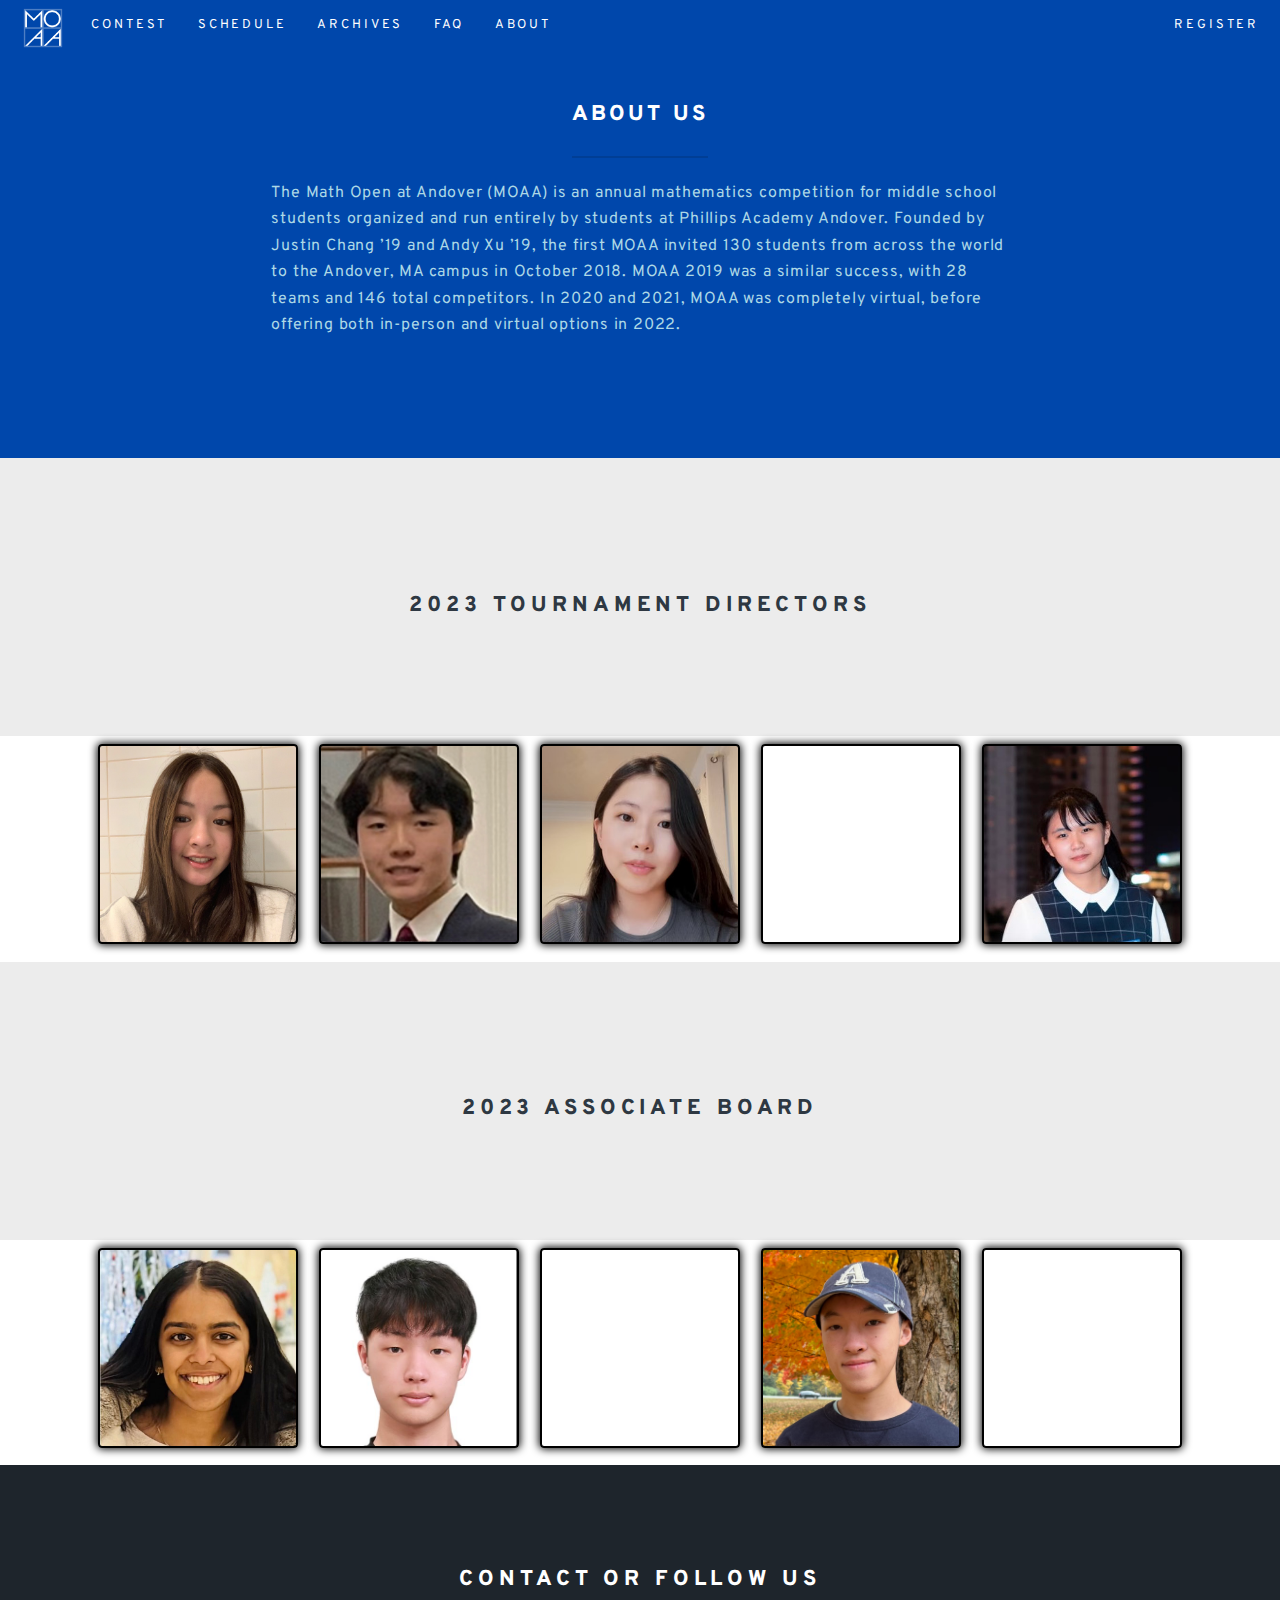
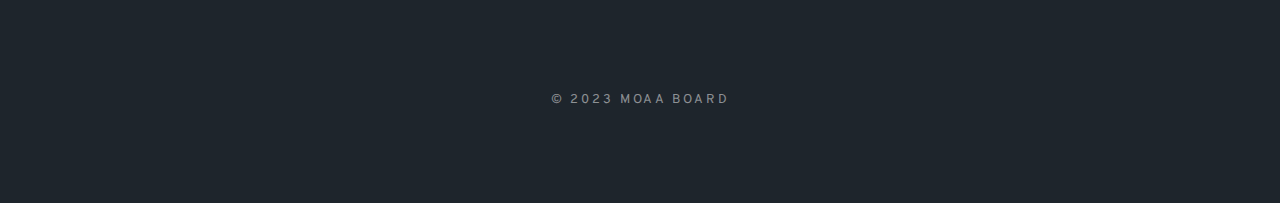
==== commit 303d1a61: "changes" ====
--- a/about.html
+++ b/about.html
@@ -260,6 +260,14 @@
             <div class="xie-david-2023 background"></div>
           </div>
         </a>
+        <a class="jin-jenny-2023 profile-pic">
+          <div class="content">
+            <div class="foreground2">
+              Jenny is a senior at Phillips Academy and serves as the Director of Registration. Besides math, she enjoys physics, squash, and watching shows.
+            </div>
+            <div class="jin-jenny-2023 background"></div>
+          </div>
+        </a>
 
 
       </section>
--- a/static/css/main.css
+++ b/static/css/main.css
@@ -2193,6 +2193,11 @@
   background-position: 50% 15%;
 }
 
+.jin-jenny-2023 {
+  background-image: url(../images/team/jin-jenny-2023.png);
+  background-position: 50% 15%;
+}
+
 /* The images' ability to hover! Inspired by Victoria Zhang '20.' */
 .profile-pic {
   display: inline-block;
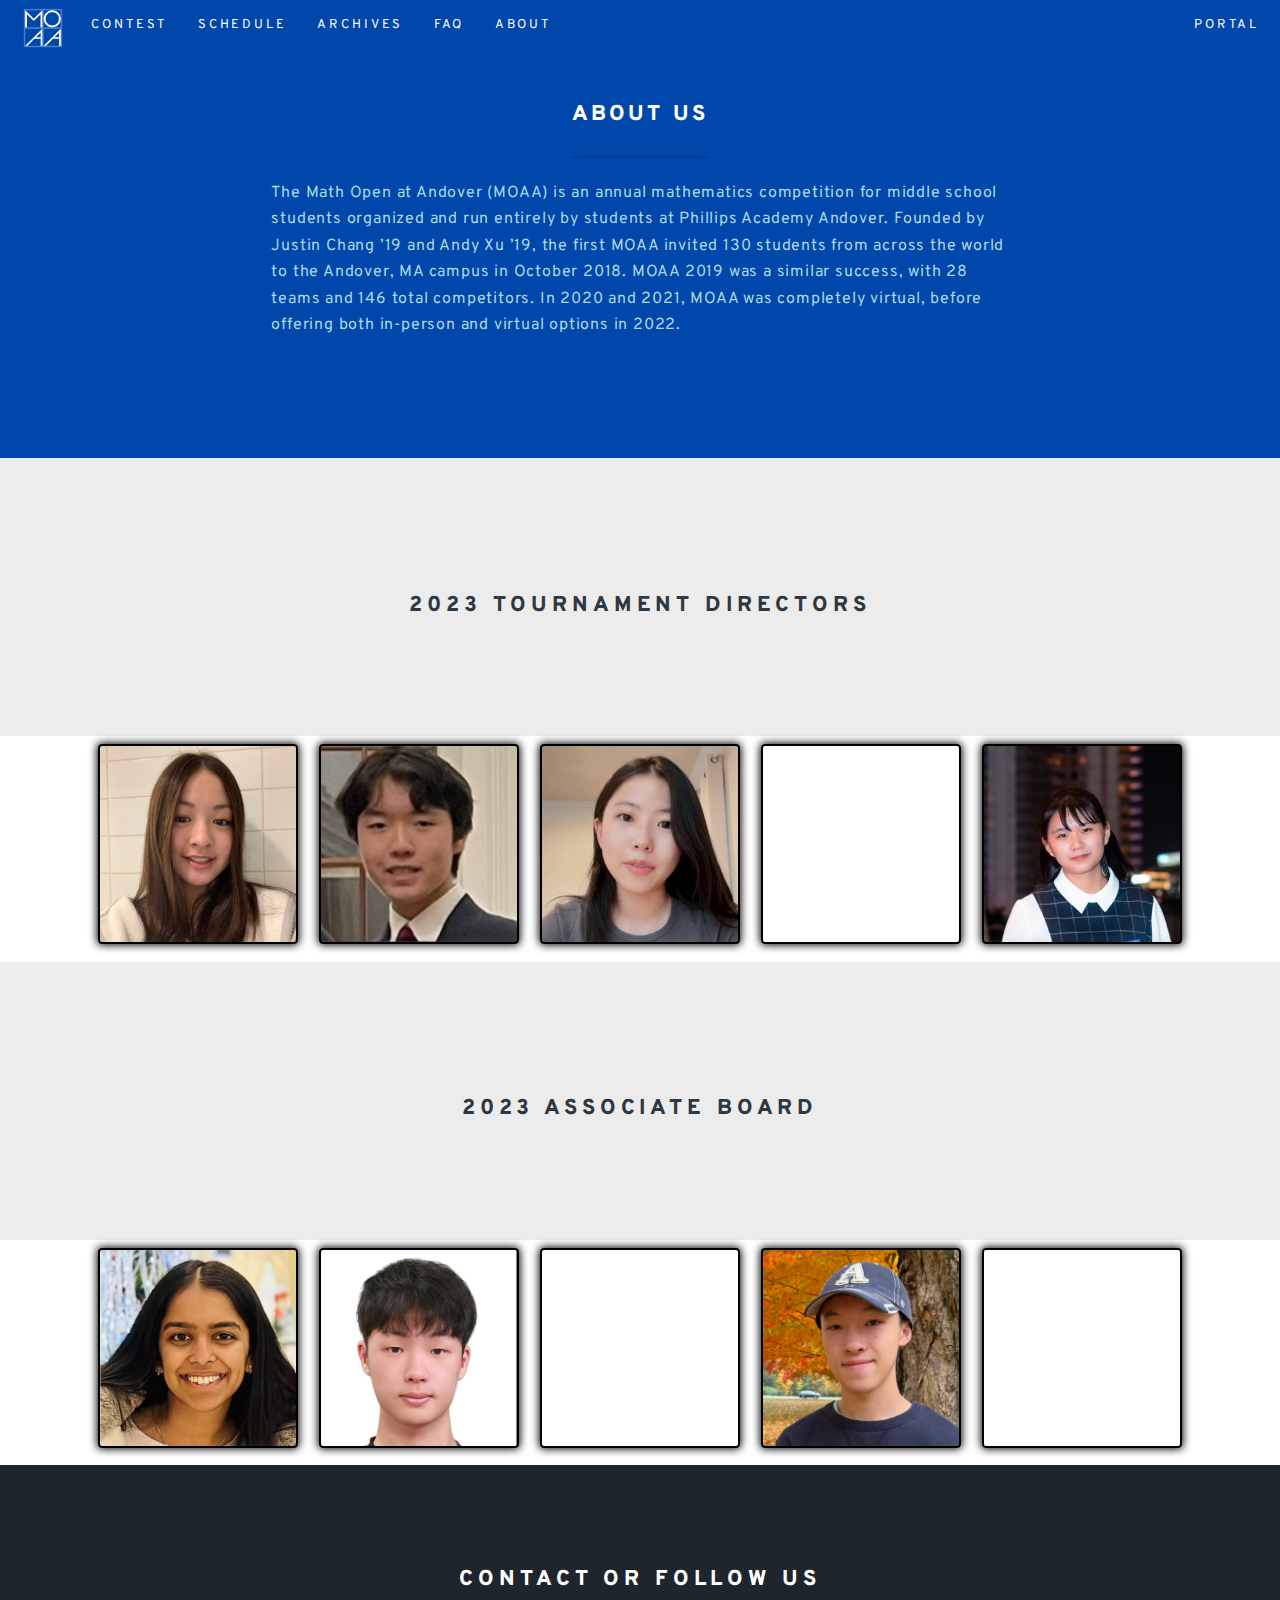
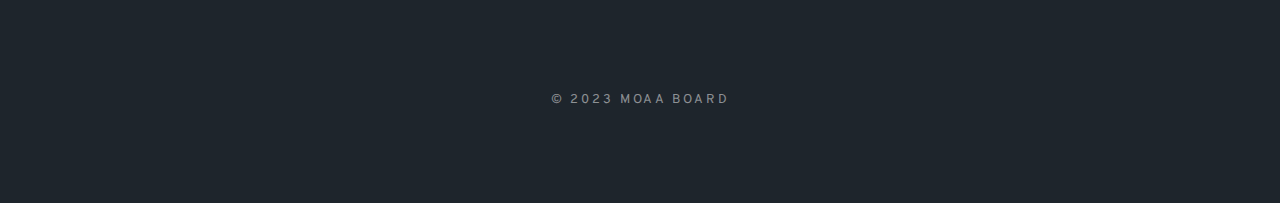
==== commit 42cb44b9: "portal things" ====
--- a/about.html
+++ b/about.html
@@ -76,8 +76,8 @@
         <nav id="nav2">
           <ul>
             <li>
-              <a href="/register-main.html" style="display: inline" class="more"
-                >Register</a
+              <a href="/portal.html" style="display: inline" class="more"
+                >Portal</a
               >
             </li>
           </ul>
--- a/static/css/main.css
+++ b/static/css/main.css
@@ -2815,6 +2815,7 @@
 
 .red {
   color: red !important;
+  background-color: black !important;
 }
 
 .pricing-banner {
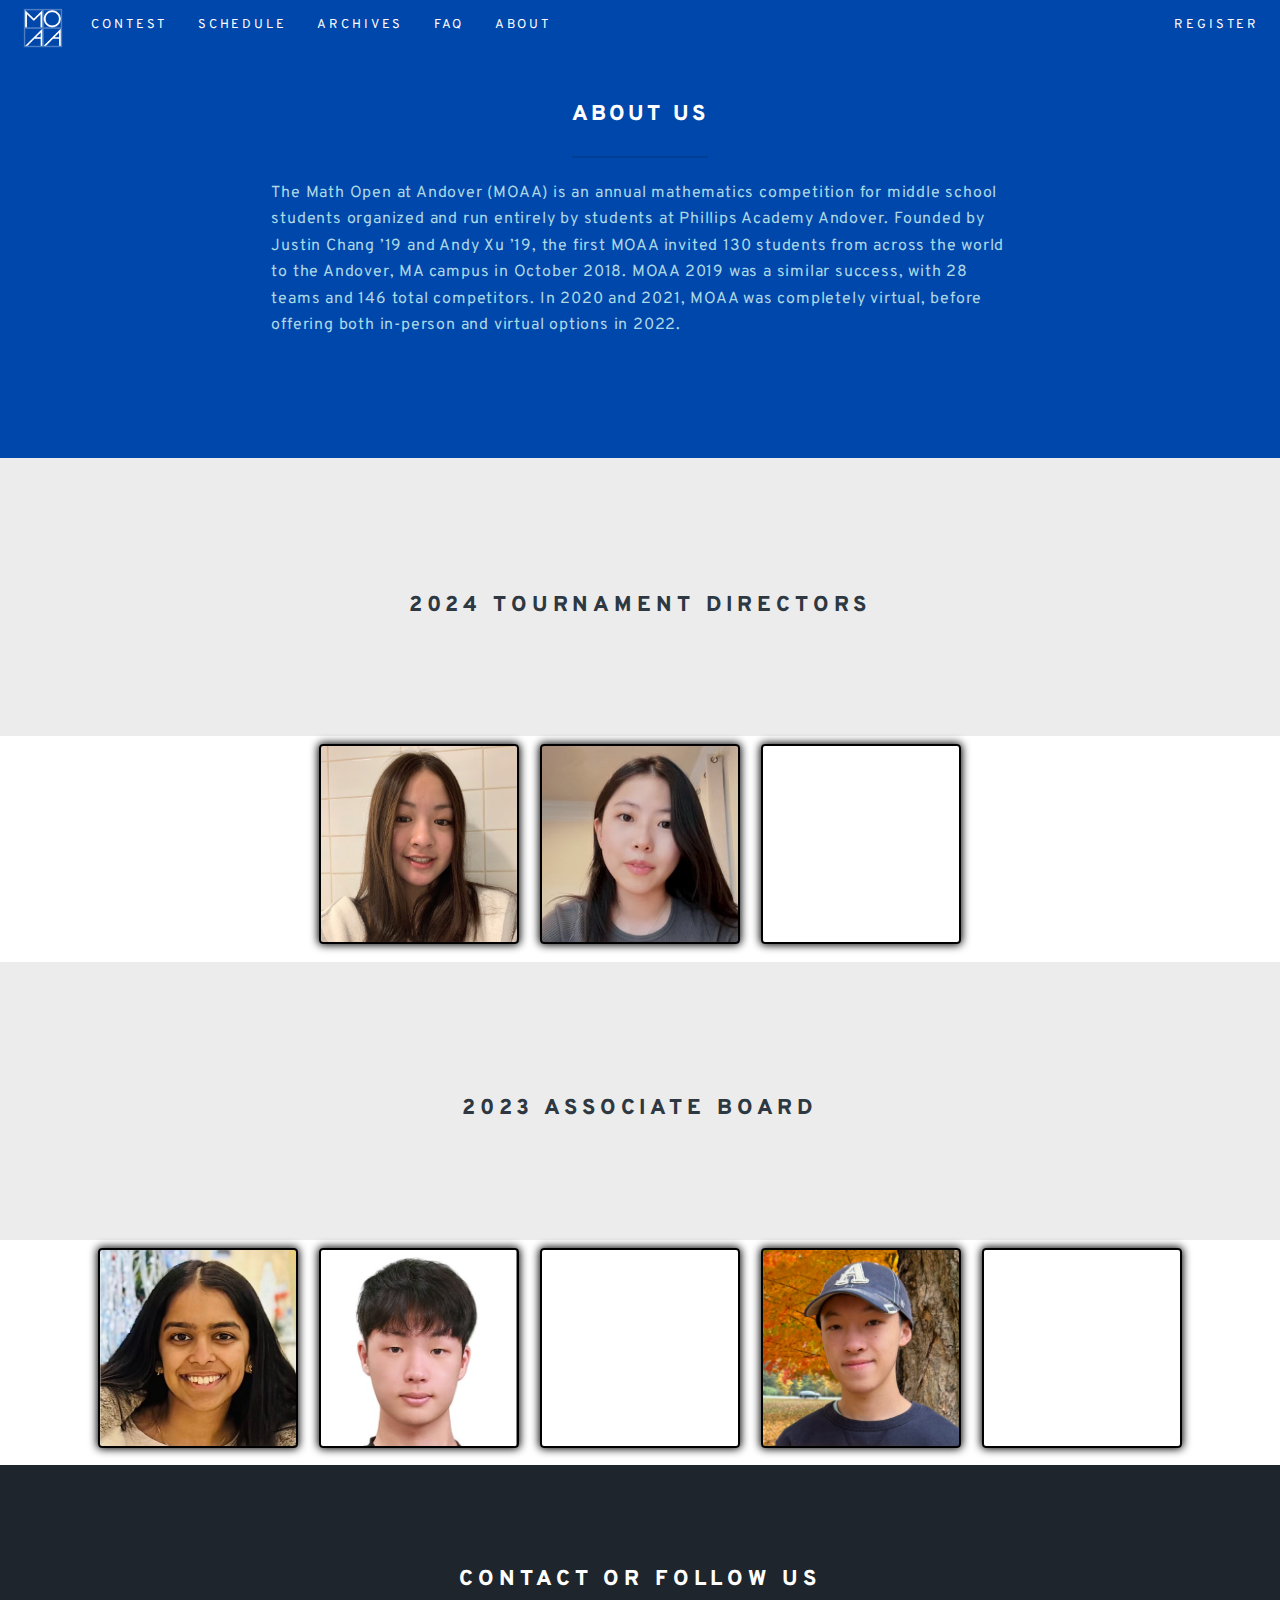
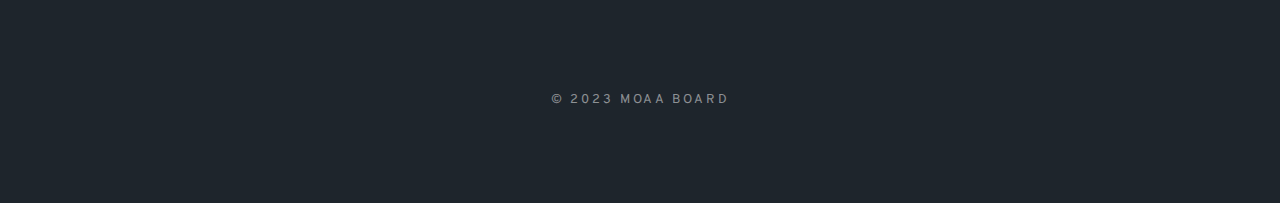
==== commit b2aae20b: "changes for 2024" ====
--- a/about.html
+++ b/about.html
@@ -76,8 +76,8 @@
         <nav id="nav2">
           <ul>
             <li>
-              <a href="/portal.html" style="display: inline" class="more"
-                >Portal</a
+              <a href="/register-main.html" style="display: inline" class="more"
+                >Register</a
               >
             </li>
           </ul>
@@ -150,7 +150,7 @@
       <section class="spotlight">
         <div class="content">
           <br>
-          <h2>2023 Tournament Directors</h2>
+          <h2>2024 Tournament Directors</h2>
           <br>
         </div>
       </section>
@@ -165,14 +165,14 @@
             <div class="zhang-valencia-2022 background"></div>
           </div>
         </a>
-        <a class="xu-andy-2023 profile-pic">
+        <!-- <a class="xu-andy-2023 profile-pic">
           <div class="content">
             <div class="foreground2">
               Andy Xu is currently a Senior at Phillips Academy and serves as a Tournament Director. Besides math, he enjoys running track, teaching math, and physics.
             </div>
             <div class="xu-andy-2023 background"></div>
           </div>
-        </a>
+        </a> -->
 
         <!-- <a class="zhao-angeline-2022 profile-pic">
           <div class="content">
@@ -203,7 +203,7 @@
           </div>
         </a>
 
-        <a class="yang-raina-2022 profile-pic">
+        <!-- <a class="yang-raina-2022 profile-pic">
           <div class="content">
             <div class="foreground2">
               Raina is currently a Senior at Phillips Academy and serves as a Tournament Director
@@ -211,7 +211,7 @@
             </div>
             <div class="yang-raina-2022 background"></div>
           </div>
-        </a>
+        </a> -->
 
       </section>
 
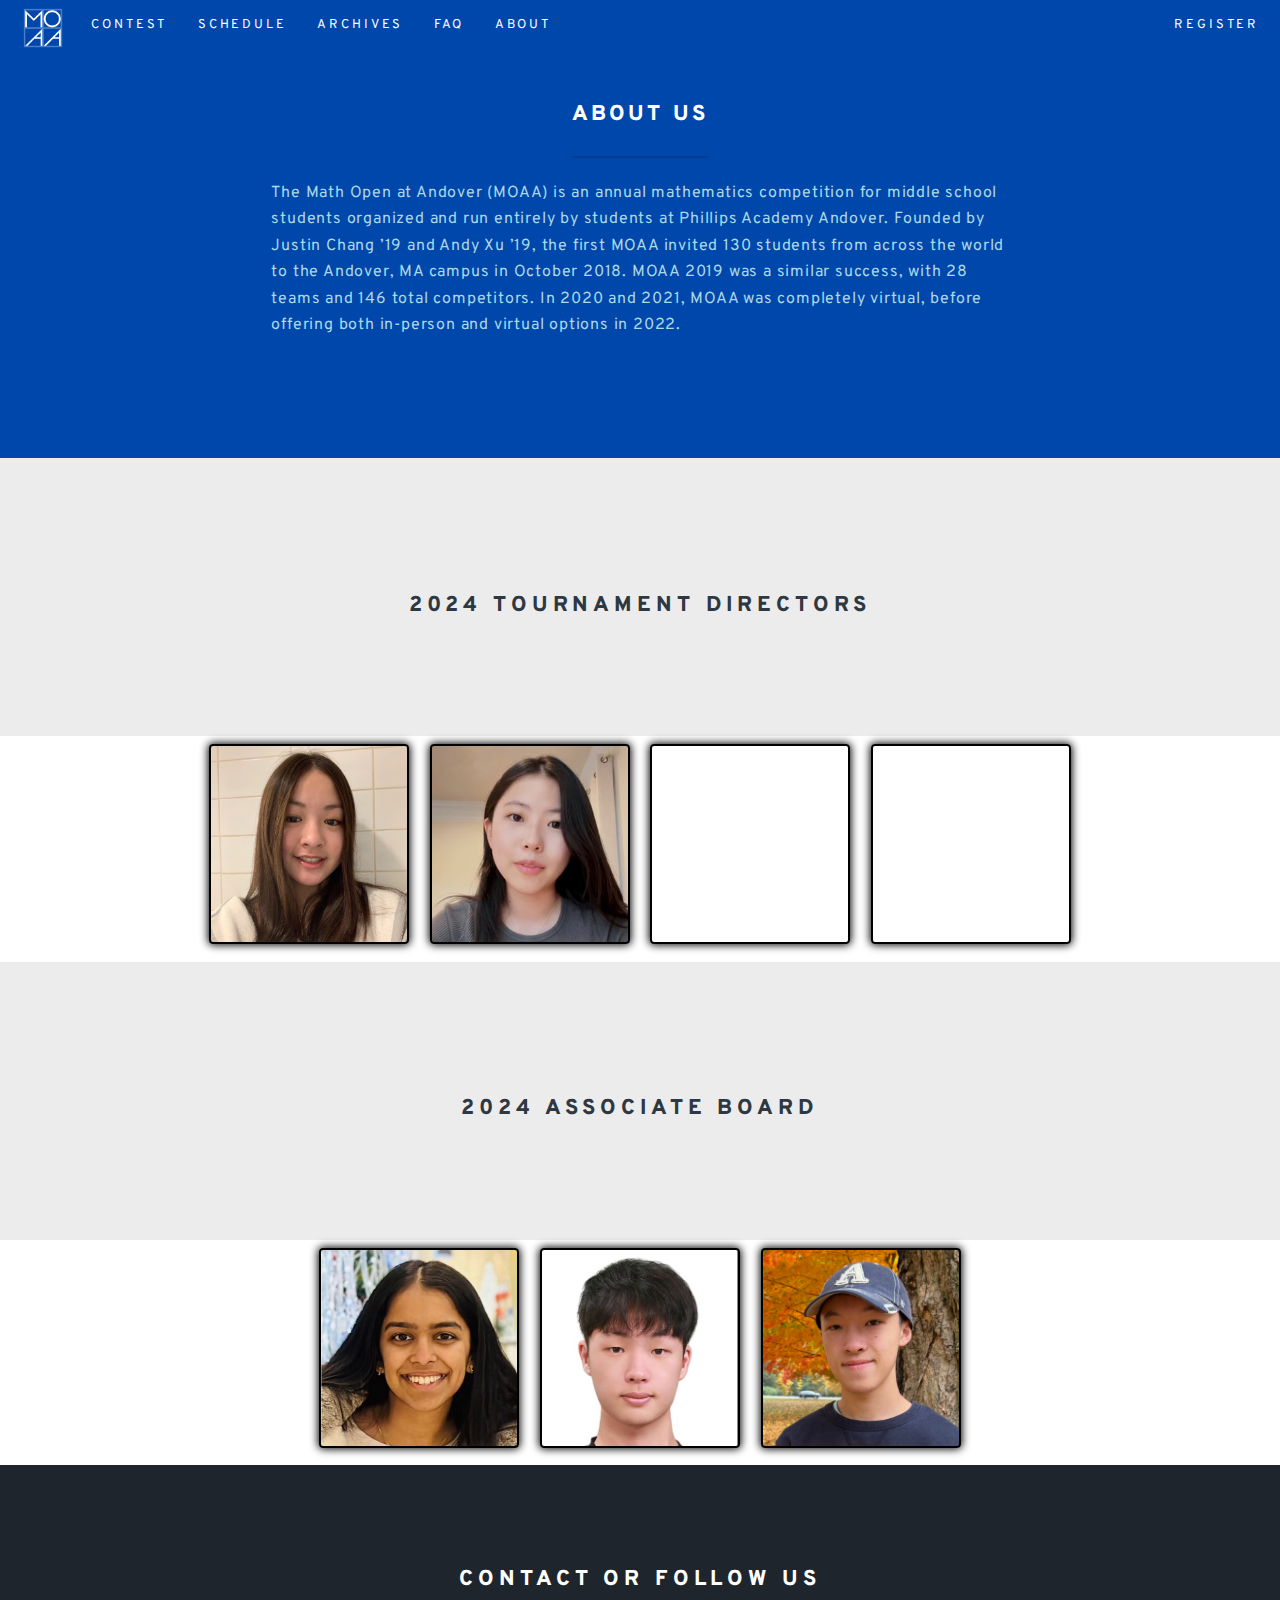
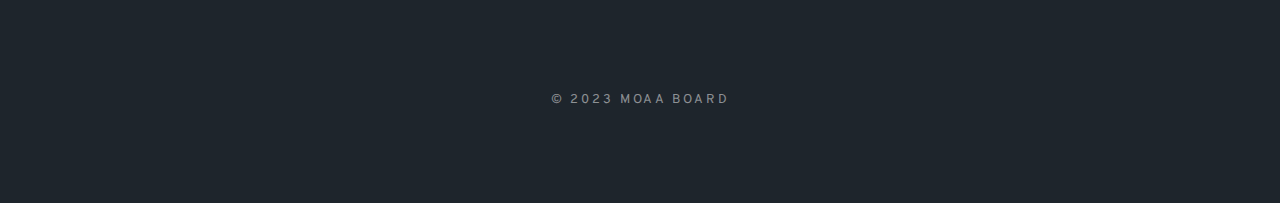
==== commit 0e515baf: "about changes" ====
--- a/about.html
+++ b/about.html
@@ -203,6 +203,16 @@
           </div>
         </a>
 
+        <a class="yang-anthony-2023 profile-pic">
+          <div class="content">
+            <div class="foreground2">
+              Anthony is an upper at Phillips academy and serves as a problem organizer. 
+              Besides math, he enjoys playing soccer and sleeping.
+            </div>
+            <div class="yang-anthony-2023 background"></div>
+          </div>
+        </a>
+
         <!-- <a class="yang-raina-2022 profile-pic">
           <div class="content">
             <div class="foreground2">
@@ -218,7 +228,7 @@
       <section class="spotlight">
         <div class="content">
           <br>
-          <h2>2023 Associate Board</h2>
+          <h2>2024 Associate Board</h2>
           <br>
         </div>
       </section>
@@ -242,15 +252,7 @@
             <div class="kim-harry-2023 background"></div>
           </div>
         </a>
-        <a class="yang-anthony-2023 profile-pic">
-          <div class="content">
-            <div class="foreground2">
-              Anthony is an upper at Phillips academy and serves as a problem organizer. 
-              Besides math, he enjoys playing soccer and sleeping.
-            </div>
-            <div class="yang-anthony-2023 background"></div>
-          </div>
-        </a>
+        
         <a class="xie-david-2023 profile-pic">
           <div class="content">
             <div class="foreground2">
@@ -260,14 +262,14 @@
             <div class="xie-david-2023 background"></div>
           </div>
         </a>
-        <a class="jin-jenny-2023 profile-pic">
+        <!-- <a class="jin-jenny-2023 profile-pic">
           <div class="content">
             <div class="foreground2">
               Jenny is a senior at Phillips Academy and serves as the Director of Registration. Besides math, she enjoys physics, squash, and watching shows.
             </div>
             <div class="jin-jenny-2023 background"></div>
           </div>
-        </a>
+        </a> -->
 
 
       </section>
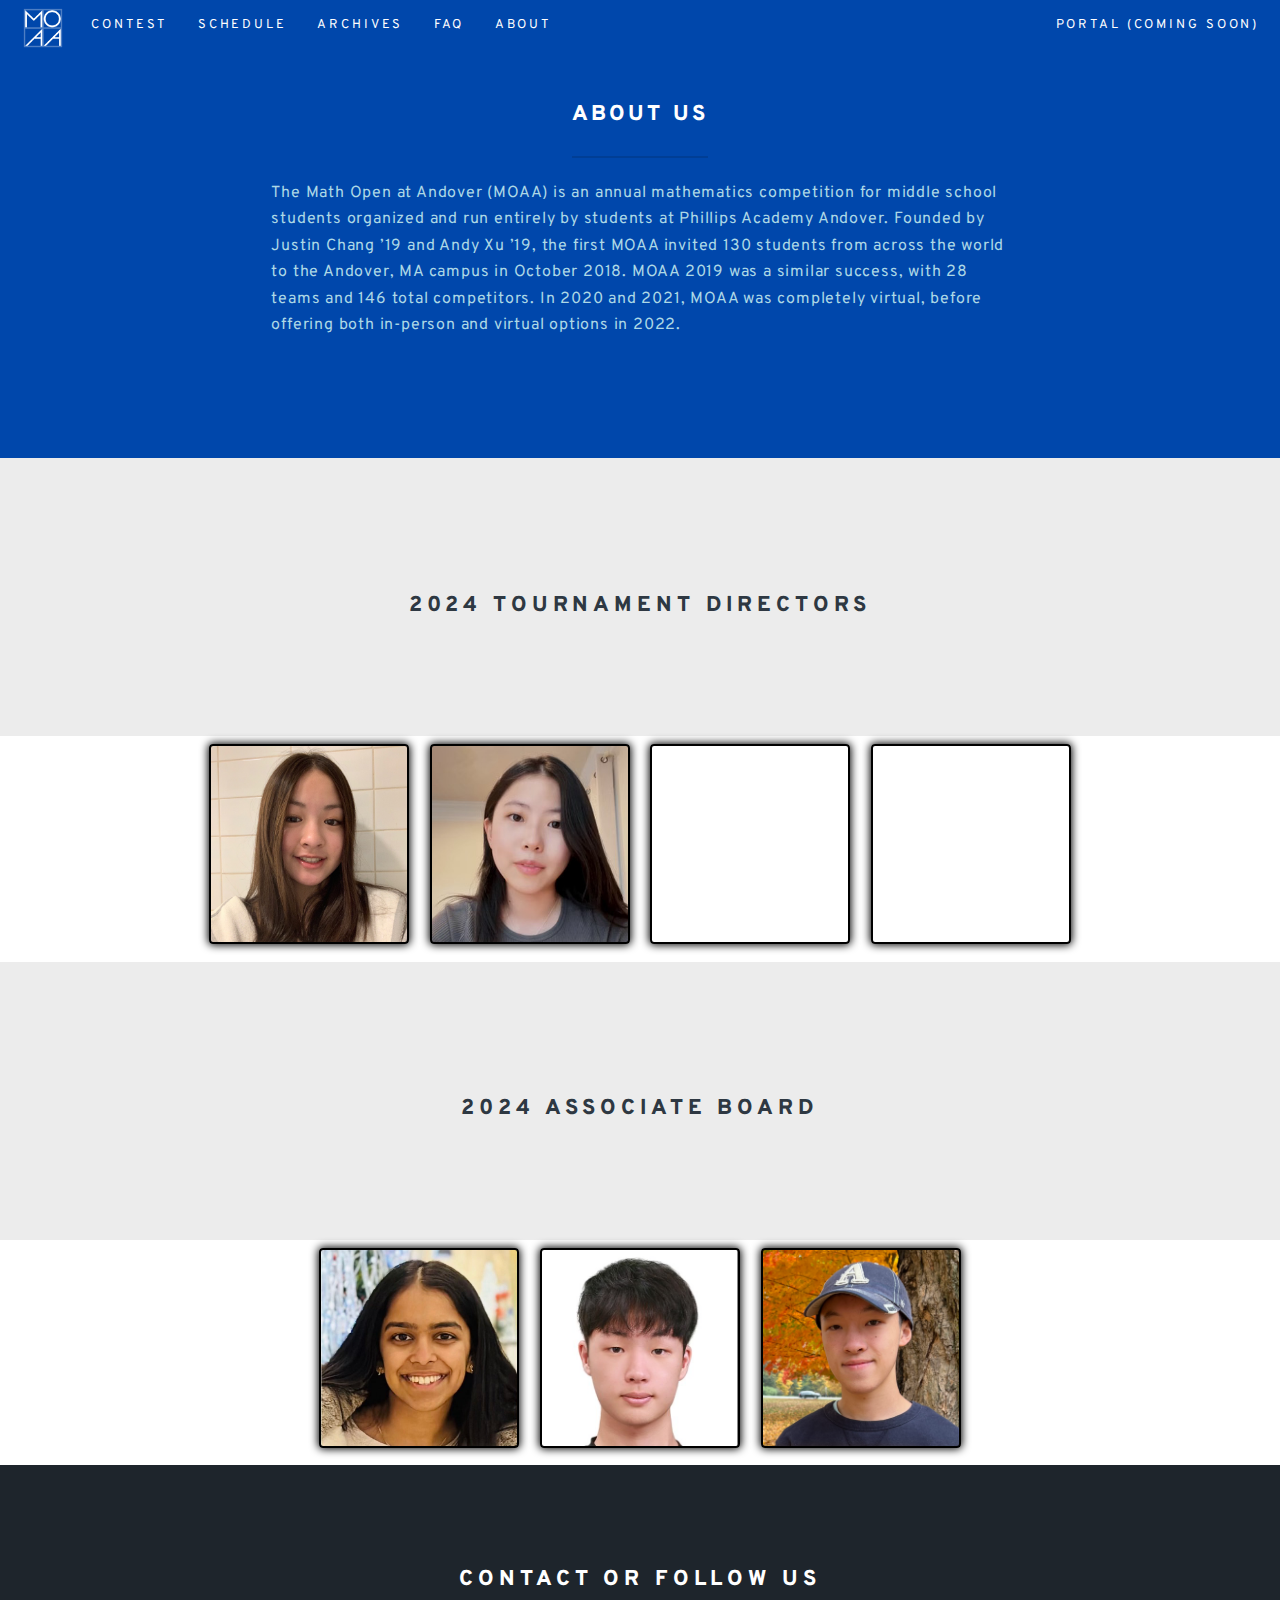
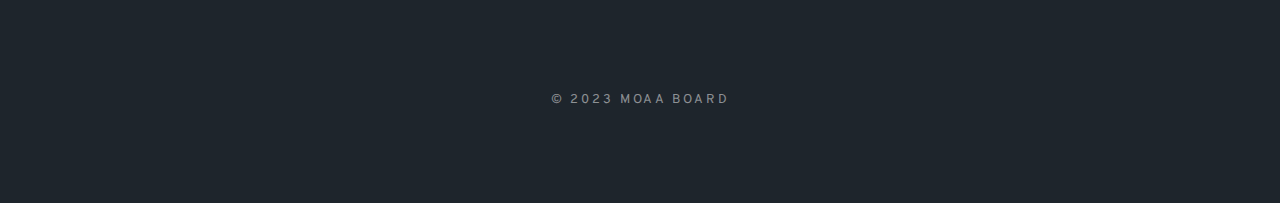
==== commit 7dc3fab7: "registration closed" ====
--- a/about.html
+++ b/about.html
@@ -76,8 +76,8 @@
         <nav id="nav2">
           <ul>
             <li>
-              <a href="/register-main.html" style="display: inline" class="more"
-                >Register</a
+              <a href="" style="display: inline" class="more"
+                >Portal (Coming Soon)</a
               >
             </li>
           </ul>
@@ -109,7 +109,7 @@
                     <a class="more scrolly" href="#contact-us">Contact Us</a>
                   </li>
                   <li>
-                    <a href="/register-main.html" class="more">Register</a>
+                    <a href="" class="more">Portal (Coming Soon)</a>
                   </li>
                 </ul>
               </div>
